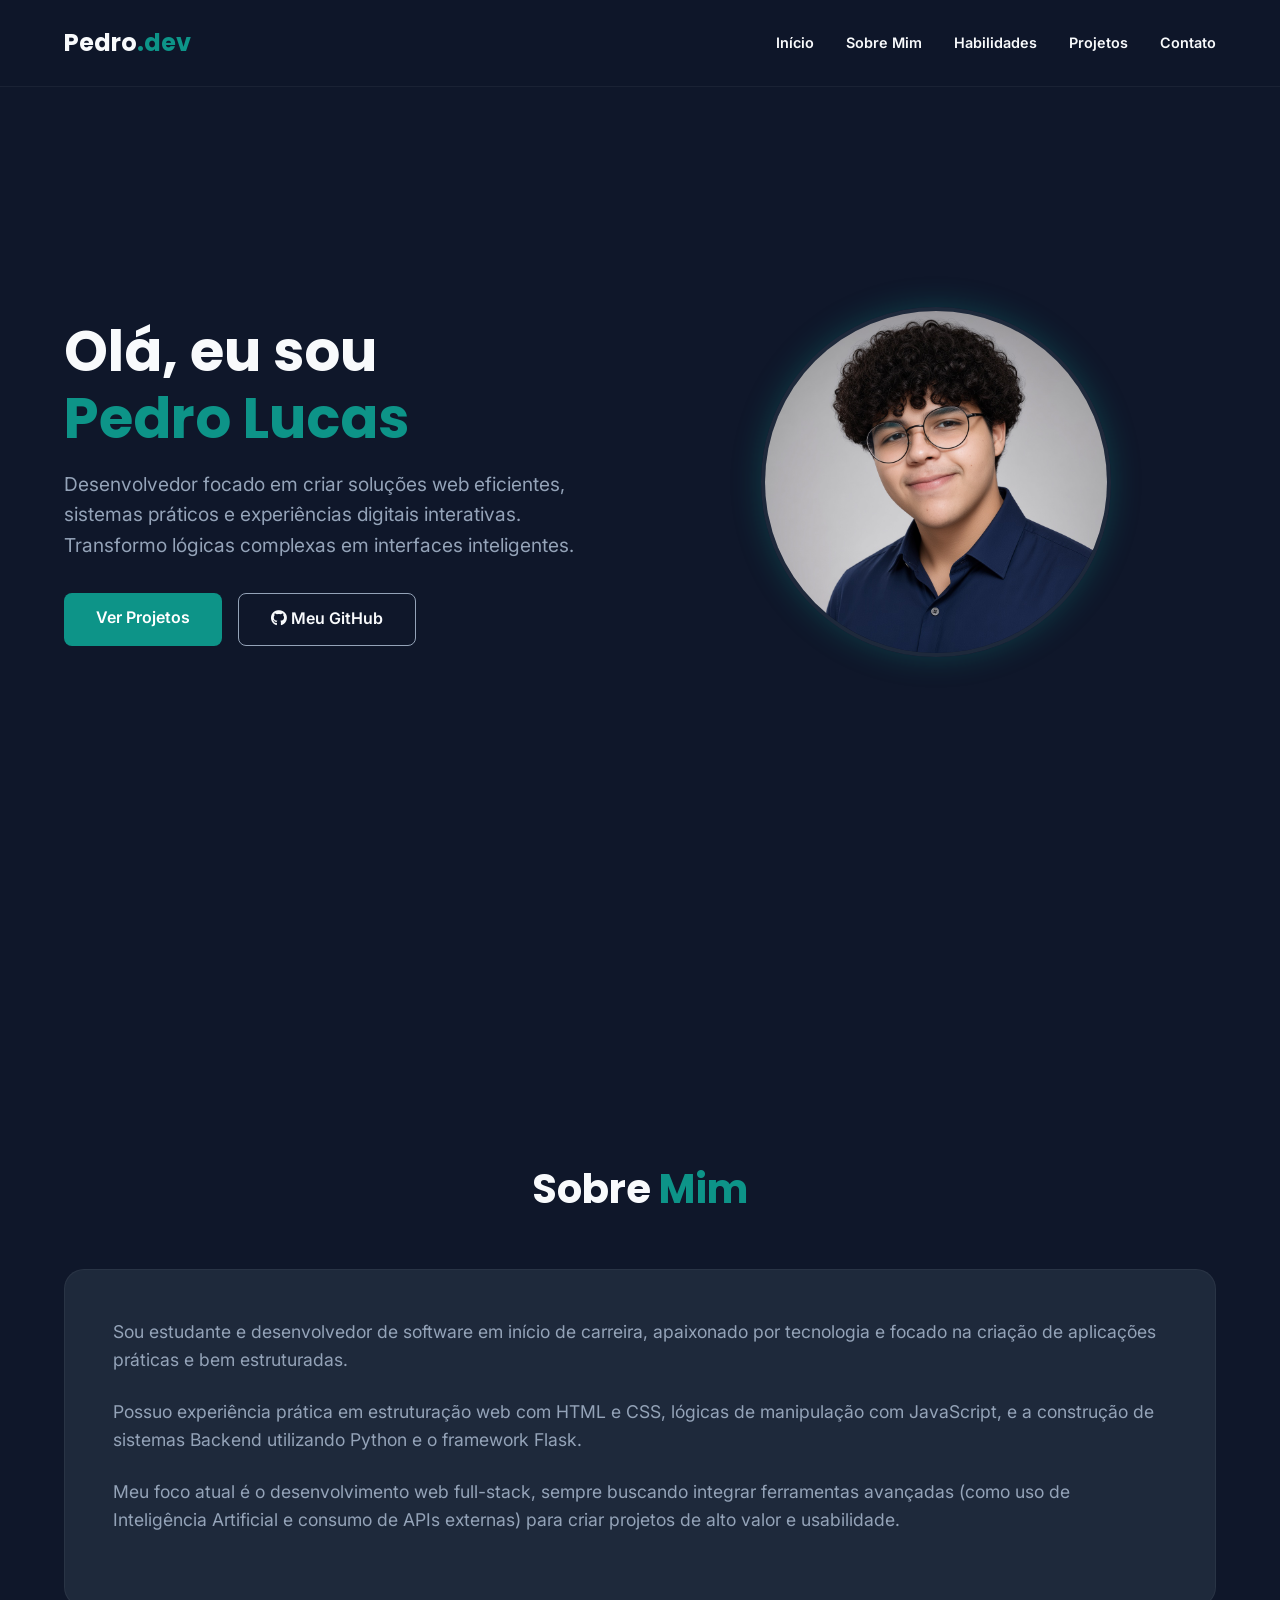
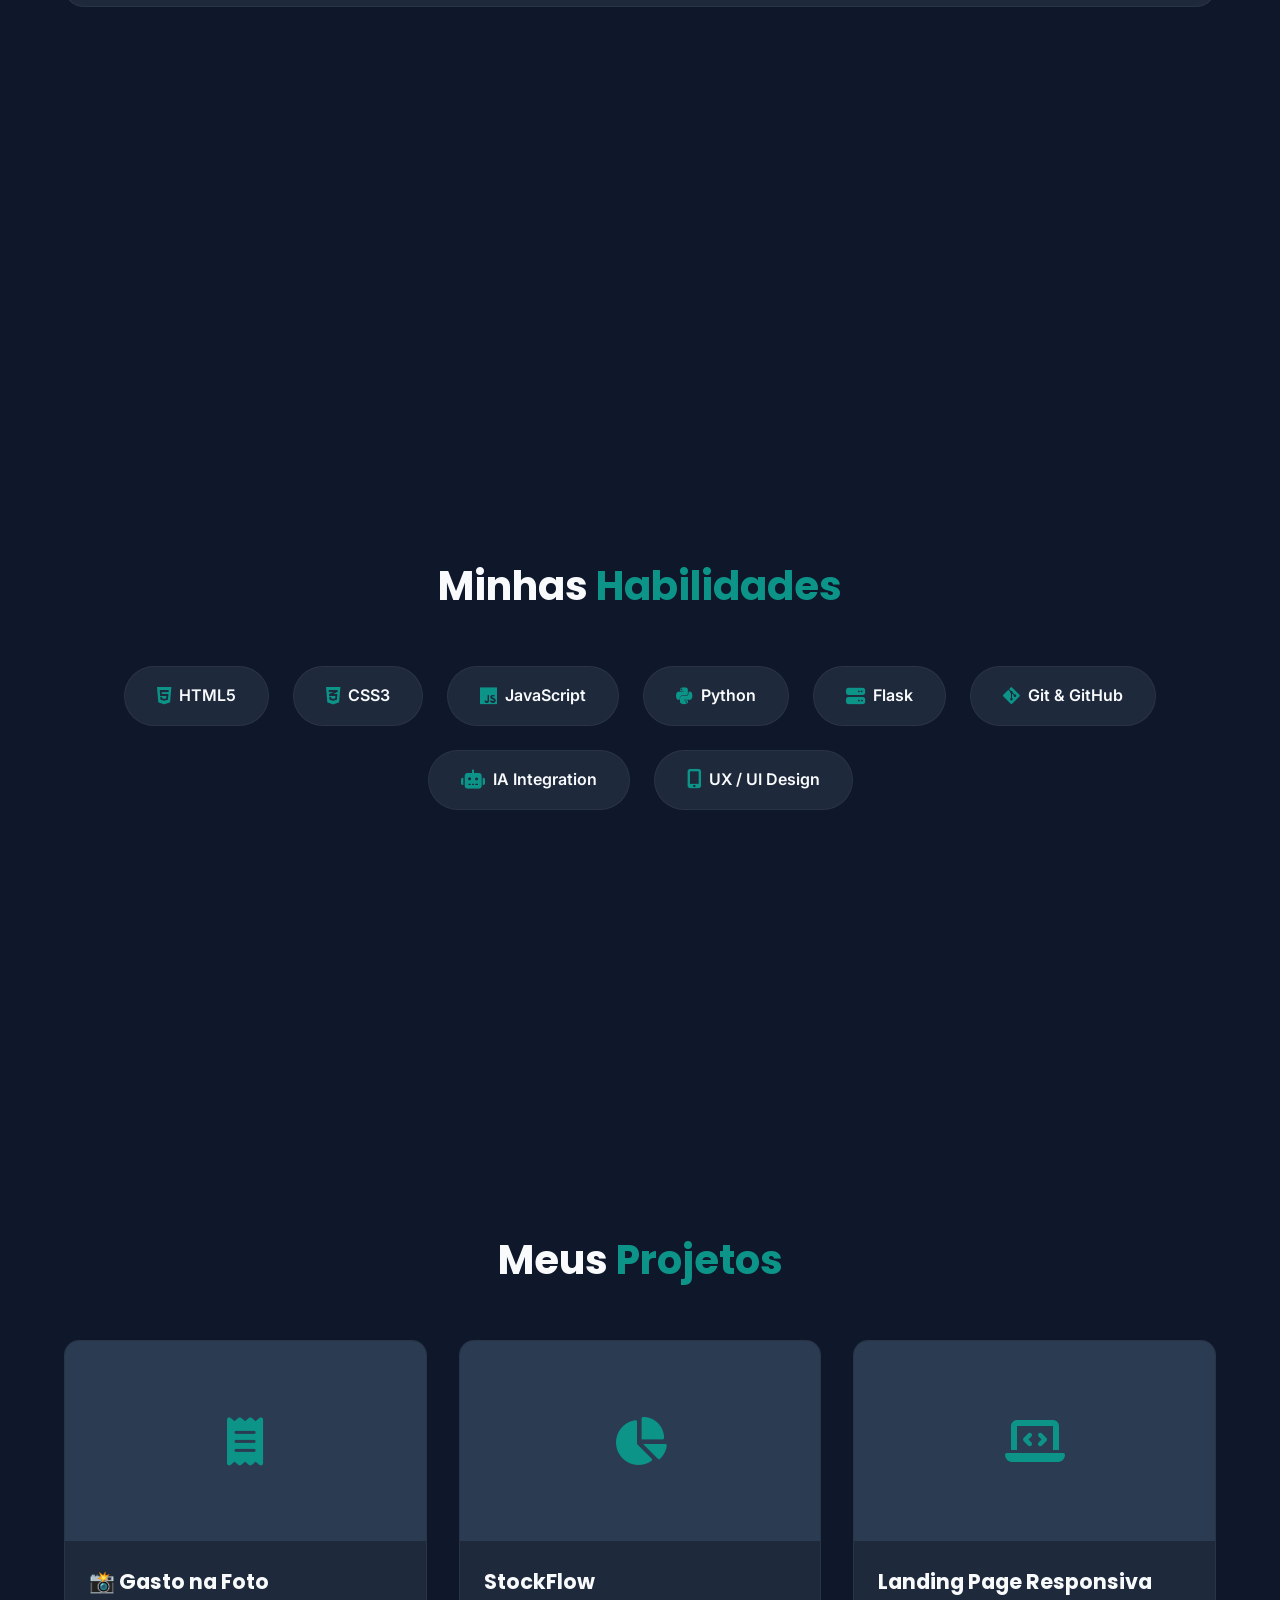
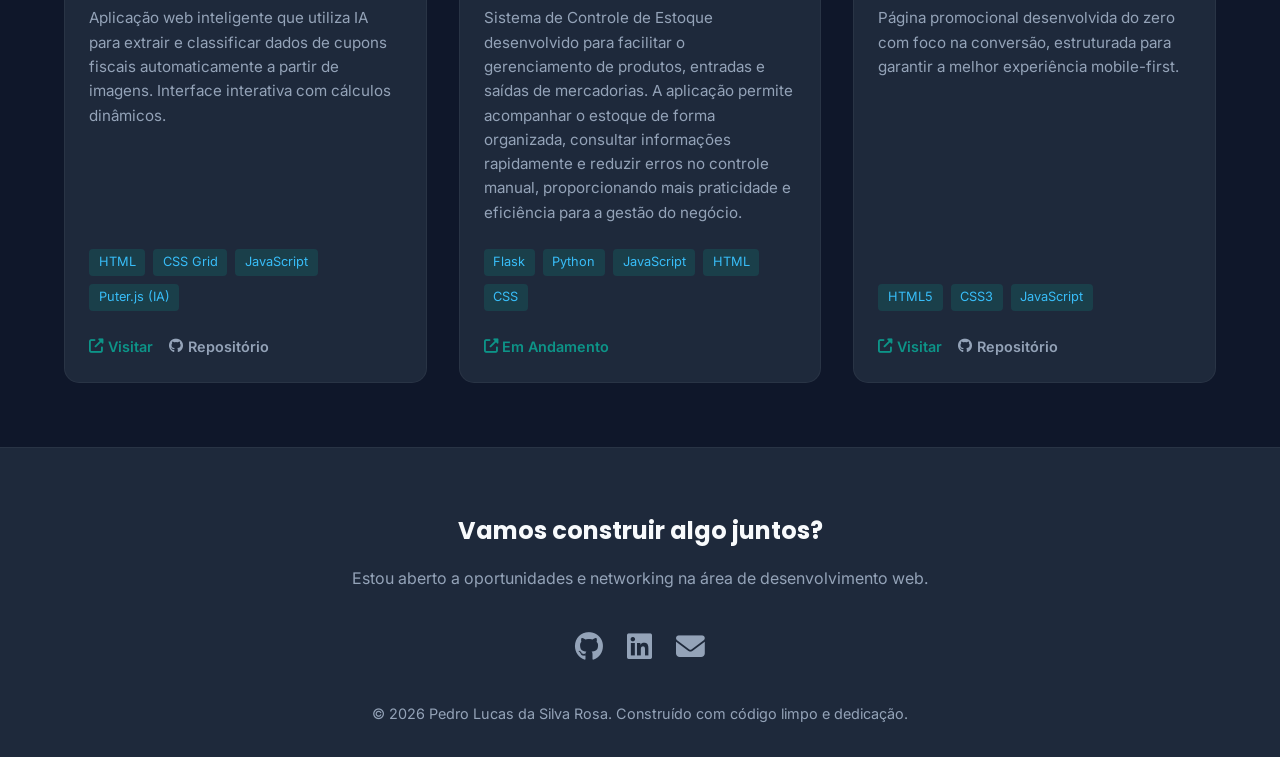
==== index.html @ 6006c216 "Fix HTML structure and formatting issues" ====
<!DOCTYPE html>
<html lang="pt-BR">

<head>
    <meta charset="UTF-8">
    <meta name="viewport" content="width=device-width, initial-scale=1.0">
    <title>Pedro Lucas | Desenvolvedor de Software</title>

    <!-- Fontes do Google -->
    <link
        href="https://fonts.googleapis.com/css2?family=Inter:wght@300;400;600;800&family=Poppins:wght@500;700&display=swap"
        rel="stylesheet">
    <!-- Ícones -->
    <link rel="stylesheet" href="https://cdnjs.cloudflare.com/ajax/libs/font-awesome/6.4.0/css/all.min.css">

    <style>
        :root {
            --bg-color: #0f172a;
            --surface-color: #1e293b;
            --primary-color: #0d9488;
            --primary-hover: #0f766e;
            --text-main: #f8fafc;
            --text-muted: #94a3b8;
            --accent: #38bdf8;
        }

        * {
            margin: 0;
            padding: 0;
            box-sizing: border-box;
            scroll-behavior: smooth;
        }

        body {
            font-family: 'Inter', sans-serif;
            background-color: var(--bg-color);
            color: var(--text-main);
            line-height: 1.6;
        }

        /* Header & Nav */
        header {
            position: fixed;
            top: 0;
            width: 100%;
            padding: 1.5rem 5%;
            display: flex;
            justify-content: space-between;
            align-items: center;
            background: rgba(15, 23, 42, 0.9);
            backdrop-filter: blur(10px);
            z-index: 1000;
            border-bottom: 1px solid rgba(255, 255, 255, 0.05);
        }

        .logo {
            font-family: 'Poppins', sans-serif;
            font-size: 1.5rem;
            font-weight: 700;
            color: var(--text-main);
            text-decoration: none;
        }

        .logo span {
            color: var(--primary-color);
        }

        nav ul {
            display: flex;
            list-style: none;
            gap: 2rem;
        }

        nav a {
            color: var(--text-main);
            text-decoration: none;
            font-weight: 600;
            font-size: 0.9rem;
            transition: color 0.3s;
        }

        nav a:hover {
            color: var(--primary-color);
        }

        /* Sections Global */
        section {
            padding: 8rem 5% 4rem;
            min-height: 100vh;
            display: flex;
            flex-direction: column;
            justify-content: center;
        }

        h2.section-title {
            font-family: 'Poppins', sans-serif;
            font-size: 2.5rem;
            margin-bottom: 3rem;
            text-align: center;
        }

        h2.section-title span {
            color: var(--primary-color);
        }

        /* Hero Section */
        #hero {
            flex-direction: row;
            align-items: center;
            justify-content: space-between;
            gap: 2rem;
        }

        .hero-content {
            flex: 1;
        }

        .hero-content h1 {
            font-family: 'Poppins', sans-serif;
            font-size: 3.5rem;
            line-height: 1.2;
            margin-bottom: 1rem;
        }

        .hero-content h1 span {
            color: var(--primary-color);
        }

        .hero-content p {
            font-size: 1.2rem;
            color: var(--text-muted);
            margin-bottom: 2rem;
            max-width: 600px;
        }

        .hero-buttons {
            display: flex;
            gap: 1rem;
        }

        .btn {
            padding: 0.8rem 2rem;
            border-radius: 8px;
            text-decoration: none;
            font-weight: 600;
            transition: all 0.3s;
            cursor: pointer;
            border: none;
        }

        .btn-primary {
            background-color: var(--primary-color);
            color: #fff;
        }

        .btn-primary:hover {
            background-color: var(--primary-hover);
            transform: translateY(-2px);
        }

        .btn-outline {
            background-color: transparent;
            color: var(--text-main);
            border: 1px solid var(--text-muted);
        }

        .btn-outline:hover {
            border-color: var(--primary-color);
            color: var(--primary-color);
            transform: translateY(-2px);
        }

        .hero-image {
            flex: 1;
            display: flex;
            justify-content: center;
        }

        .hero-image img {
            width: 350px;
            height: 350px;
            border-radius: 50%;
            object-fit: cover;
            border: 4px solid var(--surface-color);
            box-shadow: 0 0 30px rgba(13, 148, 136, 0.3);
        }

        /* About Section */
        #sobre .about-content {
            background: var(--surface-color);
            padding: 3rem;
            border-radius: 20px;
            border: 1px solid rgba(255, 255, 255, 0.05);
        }

        .about-content p {
            font-size: 1.1rem;
            color: var(--text-muted);
            margin-bottom: 1.5rem;
        }

        /* Skills Section */
        .skills-grid {
            display: flex;
            flex-wrap: wrap;
            gap: 1.5rem;
            justify-content: center;
        }

        .skill-tag {
            background: var(--surface-color);
            padding: 1rem 2rem;
            border-radius: 50px;
            font-weight: 600;
            display: flex;
            align-items: center;
            gap: 0.5rem;
            border: 1px solid rgba(255, 255, 255, 0.05);
            transition: all 0.3s ease;
        }

        .skill-tag i {
            color: var(--primary-color);
            font-size: 1.2rem;
        }

        .skill-tag:hover {
            border-color: var(--primary-color);
            transform: translateY(-3px);
            box-shadow: 0 5px 15px rgba(13, 148, 136, 0.2);
        }

        /* Projects Section */
        .projects-grid {
            display: grid;
            grid-template-columns: repeat(auto-fit, minmax(300px, 1fr));
            gap: 2rem;
        }

        .project-card {
            background: var(--surface-color);
            border-radius: 15px;
            overflow: hidden;
            border: 1px solid rgba(255, 255, 255, 0.05);
            transition: transform 0.3s ease, box-shadow 0.3s ease;
            display: flex;
            flex-direction: column;
        }

        .project-card:hover {
            transform: translateY(-10px);
            box-shadow: 0 10px 30px rgba(0, 0, 0, 0.5);
            border-color: rgba(13, 148, 136, 0.5);
        }

        .project-img {
            width: 100%;
            height: 200px;
            background-color: #2a3b52;
            display: flex;
            justify-content: center;
            align-items: center;
            font-size: 3rem;
            color: var(--primary-color);
        }

        .project-info {
            padding: 1.5rem;
            flex-grow: 1;
            display: flex;
            flex-direction: column;
        }

        .project-info h3 {
            font-size: 1.3rem;
            margin-bottom: 0.5rem;
            font-family: 'Poppins', sans-serif;
        }

        .project-info p {
            color: var(--text-muted);
            font-size: 0.95rem;
            margin-bottom: 1.5rem;
            flex-grow: 1;
        }

        .tech-stack {
            display: flex;
            gap: 0.5rem;
            flex-wrap: wrap;
            margin-bottom: 1.5rem;
        }

        .tech-stack span {
            font-size: 0.8rem;
            background: rgba(13, 148, 136, 0.2);
            color: var(--accent);
            padding: 0.2rem 0.6rem;
            border-radius: 4px;
        }

        .project-links {
            display: flex;
            gap: 1rem;
        }

        .project-links a {
            text-decoration: none;
            font-size: 0.9rem;
            font-weight: 600;
            display: flex;
            align-items: center;
            gap: 0.3rem;
        }

        .link-live {
            color: var(--primary-color);
        }

        .link-live:hover {
            color: var(--text-main);
        }

        .link-github {
            color: var(--text-muted);
        }

        .link-github:hover {
            color: var(--text-main);
        }

        /* Footer */
        footer {
            background: var(--surface-color);
            padding: 4rem 5% 2rem;
            text-align: center;
            border-top: 1px solid rgba(255, 255, 255, 0.05);
        }

        .social-links {
            display: flex;
            justify-content: center;
            gap: 1.5rem;
            margin-bottom: 2rem;
        }

        .social-links a {
            color: var(--text-muted);
            font-size: 1.8rem;
            transition: color 0.3s, transform 0.3s;
        }

        .social-links a:hover {
            color: var(--primary-color);
            transform: translateY(-3px);
        }

        /* Responsive */
        @media (max-width: 768px) {
            #hero {
                flex-direction: column-reverse;
                text-align: center;
            }

            .hero-buttons {
                justify-content: center;
            }

            nav ul {
                display: none;
            }
        }
    </style>
</head>

<body>

    <header>
        <a href="#" class="logo">Pedro<span>.dev</span></a>
        <nav>
            <ul>
                <li><a href="#hero">Início</a></li>
                <li><a href="#sobre">Sobre Mim</a></li>
                <li><a href="#habilidades">Habilidades</a></li>
                <li><a href="#projetos">Projetos</a></li>
                <li><a href="#contato">Contato</a></li>
            </ul>
        </nav>
    </header>

    <section id="hero">
        <div class="hero-content">
            <h1>Olá, eu sou<br><span>Pedro Lucas</span></h1>
            <p>Desenvolvedor focado em criar soluções web eficientes, sistemas práticos e experiências digitais
                interativas. Transformo lógicas complexas em interfaces inteligentes.</p>
            <div class="hero-buttons">
                <a href="#projetos" class="btn btn-primary">Ver Projetos</a>
                <a href="https://github.com/Pedrionsx" target="_blank" class="btn btn-outline"><i
                        class="fab fa-github"></i> Meu GitHub</a>
            </div>
        </div>
        <div class="hero-image">
            <!-- DICA: Usei uma imagem provisória baseada nas iniciais. Depois, coloque a URL da foto oficial aqui -->
            <img src="foto_main.jpeg" alt="Pedro Lucas">
        </div>
    </section>

    <section id="sobre">
        <h2 class="section-title">Sobre <span>Mim</span></h2>
        <div class="about-content">
            <p>Sou estudante e desenvolvedor de software em início de carreira, apaixonado por tecnologia e
                focado na criação de aplicações práticas e bem estruturadas.</p>
            <p>Possuo experiência prática em estruturação web com HTML e CSS, lógicas de manipulação com JavaScript, e a
                construção de sistemas Backend utilizando Python e o framework Flask.</p>
            <p>Meu foco atual é o desenvolvimento web full-stack, sempre buscando integrar ferramentas avançadas (como
                uso de Inteligência Artificial e consumo de APIs externas) para criar projetos de alto valor e
                usabilidade.</p>
        </div>
    </section>

    <section id="habilidades">
        <h2 class="section-title">Minhas <span>Habilidades</span></h2>
        <div class="skills-grid">
            <div class="skill-tag"><i class="fab fa-html5"></i> HTML5</div>
            <div class="skill-tag"><i class="fab fa-css3-alt"></i> CSS3</div>
            <div class="skill-tag"><i class="fab fa-js"></i> JavaScript</div>
            <div class="skill-tag"><i class="fab fa-python"></i> Python</div>
            <div class="skill-tag"><i class="fas fa-server"></i> Flask</div>
            <div class="skill-tag"><i class="fab fa-git-alt"></i> Git & GitHub</div>
            <div class="skill-tag"><i class="fas fa-robot"></i> IA Integration</div>
            <div class="skill-tag"><i class="fas fa-mobile-alt"></i> UX / UI Design</div>
        </div>
    </section>

    <section id="projetos">
        <h2 class="section-title">Meus <span>Projetos</span></h2>
        <div class="projects-grid">

            <!-- O seu novo grande projeto -->
            <div class="project-card">
                <div class="project-img">
                    <i class="fas fa-receipt"></i>
                </div>
                <div class="project-info">
                    <h3>📸 Gasto na Foto</h3>
                    <p>Aplicação web inteligente que utiliza IA para extrair e classificar dados de cupons fiscais
                        automaticamente a partir de imagens. Interface interativa com cálculos dinâmicos.</p>
                    <div class="tech-stack">
                        <span>HTML</span>
                        <span>CSS Grid</span>
                        <span>JavaScript</span>
                        <span>Puter.js (IA)</span>
                    </div>
                    <div class="project-links">
                        <!-- Adicione os links reais aqui depois -->
                        <a href="https://pedrionsx.github.io/AssistenteFinanceiroDeNotas/" class="link-live"><i
                                class="fas fa-external-link-alt"></i> Visitar</a>
                        <a href="https://github.com/Pedrionsx/AssistenteFinanceiroDeNotas" class="link-github"><i
                                class="fab fa-github"></i> Repositório</a>
                    </div>
                </div>
            </div>

            <!-- Projeto Backend que estava no PDF -->
            <div class="project-card">
                <div class="project-img">
                    <i class="fas fa-chart-pie"></i>
                </div>
                <div class="project-info">
                    <h3>StockFlow</h3>
                    <p>Sistema de Controle de Estoque desenvolvido para facilitar o gerenciamento de produtos, entradas e saídas de mercadorias. A aplicação permite acompanhar o estoque de forma organizada, consultar informações rapidamente e reduzir erros no controle manual, proporcionando mais praticidade e eficiência para a gestão do negócio.</p>
                    <div class="tech-stack">
                        <span>Flask</span>
                        <span>Python</span>
                        <span>JavaScript</span>
                        <span>HTML</span>
                        <span>CSS</span>
                    </div>
                    <div class="project-links">
                        <a href="#projetos" class="link-live"><i class="fas fa-external-link-alt"></i> Em Andamento</a>
                    </div>
                </div>
            </div>

            <!-- Landing Page -->
            <div class="project-card">
                <div class="project-img">
                    <i class="fas fa-laptop-code"></i>
                </div>
                <div class="project-info">
                    <h3>Landing Page Responsiva</h3>
                    <p>Página promocional desenvolvida do zero com foco na conversão, estruturada para garantir a melhor
                        experiência mobile-first.</p>
                    <div class="tech-stack">
                        <span>HTML5</span>
                        <span>CSS3</span>
                        <span>JavaScript</span>
                    </div>
                    <div class="project-links">
                        <a href="https://pedrionsx.github.io/LandingPageGastoNaFoto/" class="link-live"><i
                                class="fas fa-external-link-alt"></i> Visitar</a>
                        <a href="https://github.com/Pedrionsx/LandingPageGastoNaFoto" class="link-github"><i class="fab fa-github"></i> Repositório</a>
                    </div>
                </div>
            </div>

        </div>
    </section>

    <footer id="contato">
        <h2 style="font-family: 'Poppins', sans-serif; margin-bottom: 1rem;">Vamos construir algo juntos?</h2>
        <p style="color: var(--text-muted); margin-bottom: 2rem;">Estou aberto a oportunidades e networking na área de
            desenvolvimento web.</p>
        <div class="social-links">
            <a href="https://github.com/Pedrionsx" target="_blank" title="GitHub"><i class="fab fa-github"></i></a>
            <a href="https://www.linkedin.com/in/pedro-lucas-da-silva-rosa-94211a334/?isSelfProfile=true"
                target="_blank" title="LinkedIn"><i class="fab fa-linkedin"></i></a>
            <a href="https://mailto:pedrolucass1106@gmail.com" title="Email"><i class="fas fa-envelope"></i></a>
        </div>
        <p style="color: var(--text-muted); font-size: 0.9rem;">&copy; 2026 Pedro Lucas da Silva Rosa. Construído com
            código limpo e dedicação.</p>
    </footer>

</body>

</html>
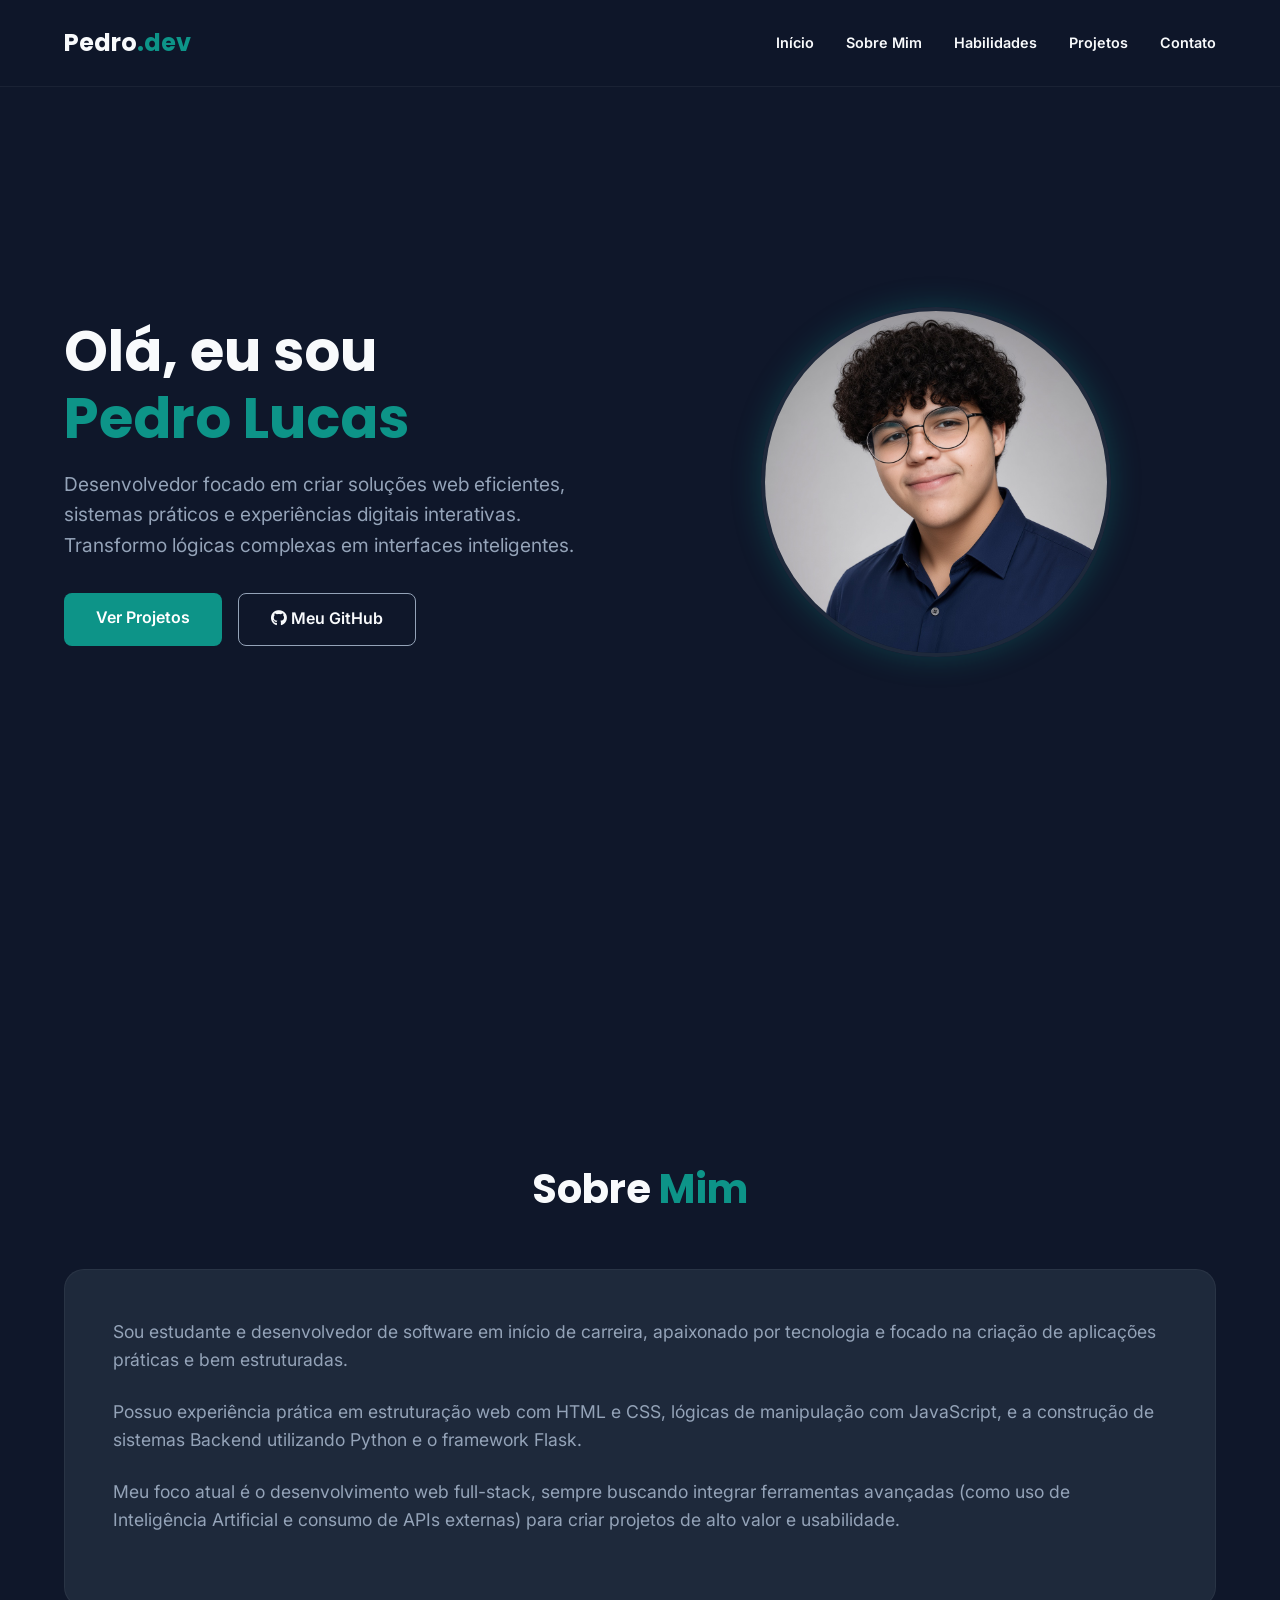
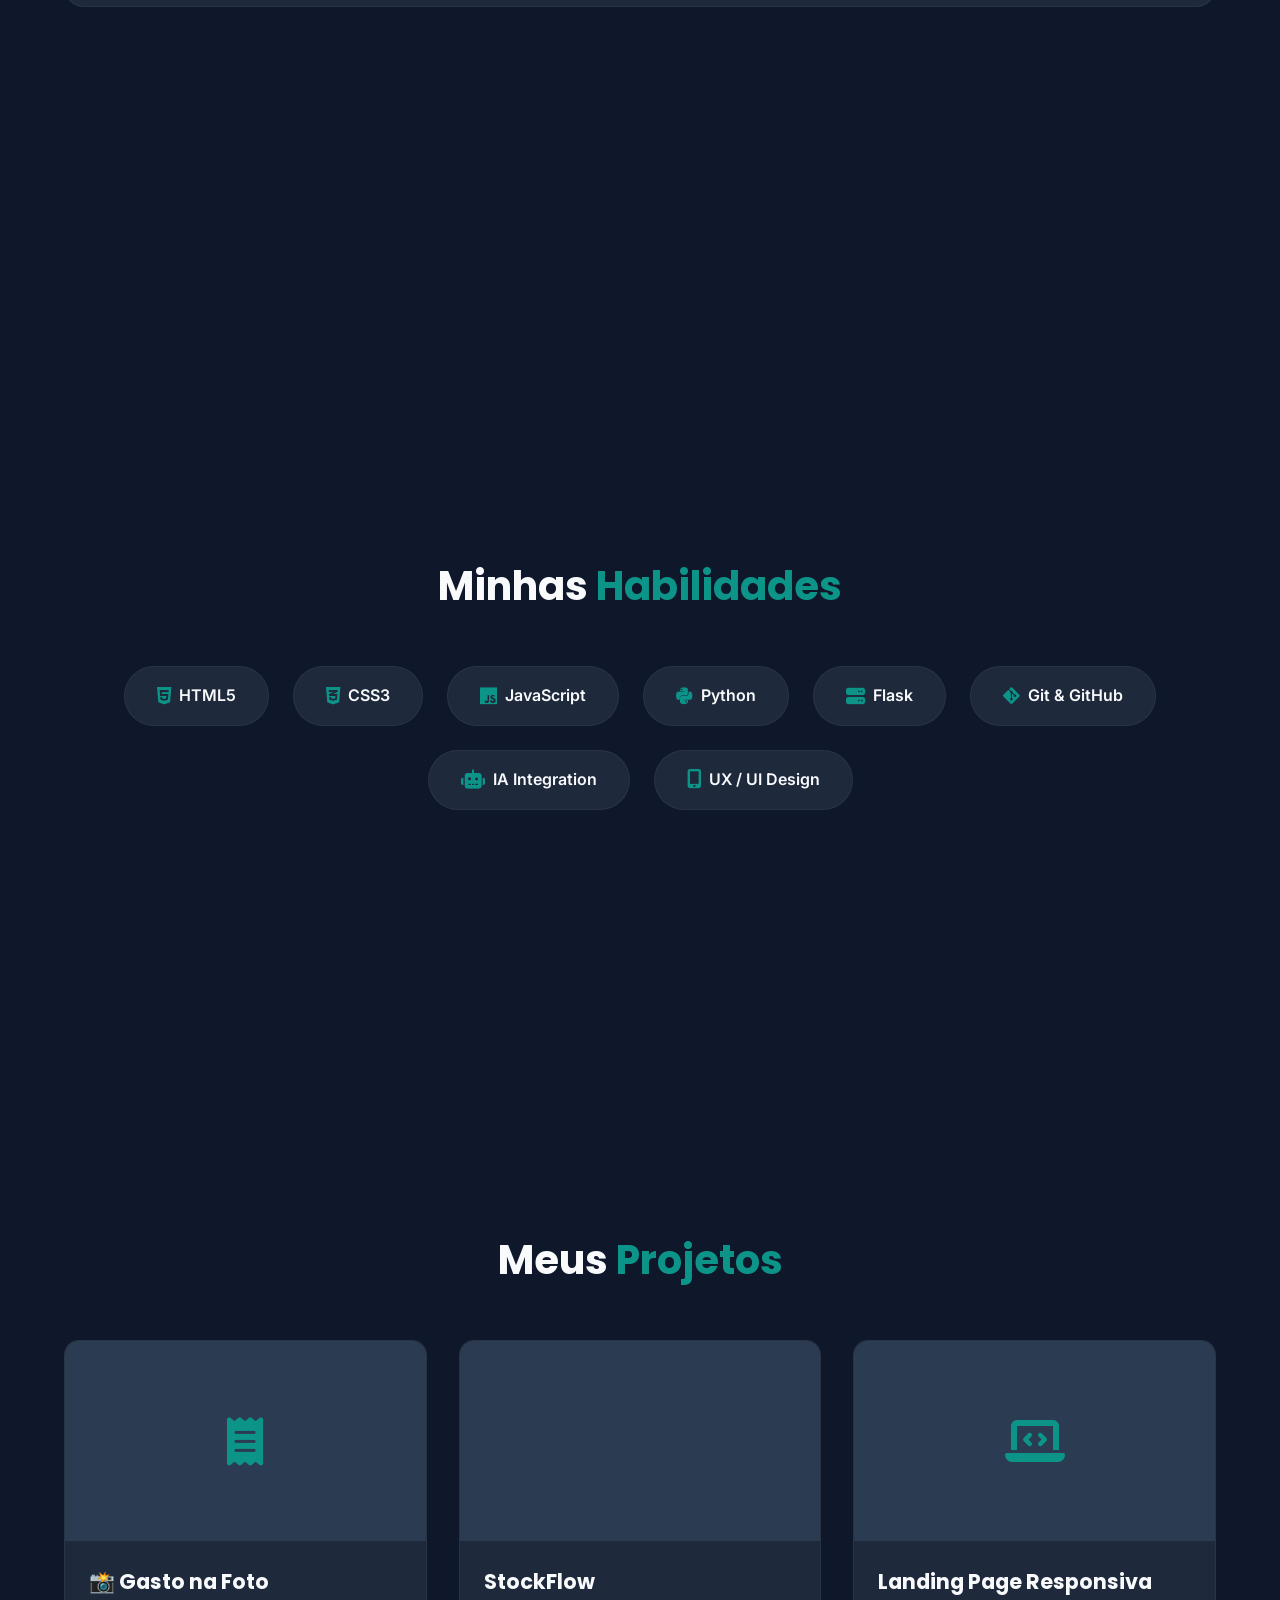
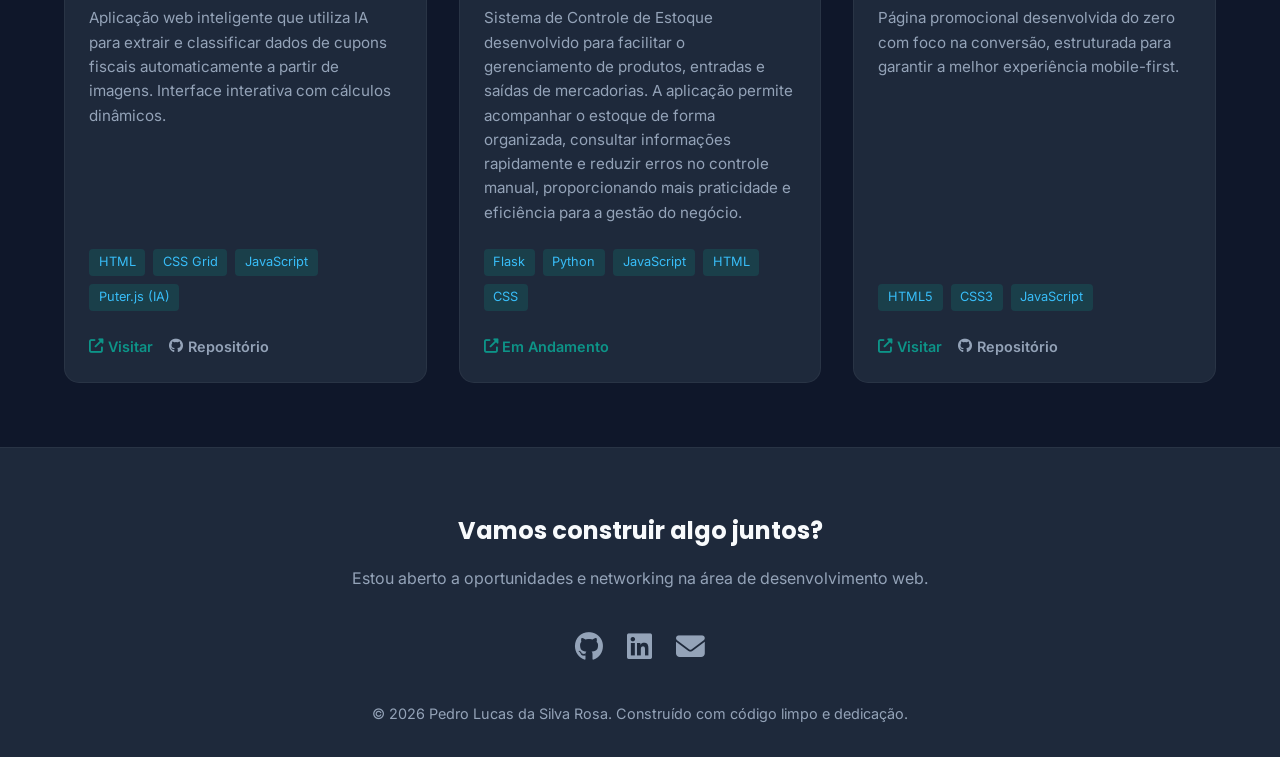
==== commit 52747cc8: "Fix HTML encoding issues in index.html" ====
--- a/index.html
+++ b/index.html
@@ -464,7 +464,7 @@
             <!-- Projeto Backend que estava no PDF -->
             <div class="project-card">
                 <div class="project-img">
-                    <i class="fas fa-chart-pie"></i>
+                    <i class="fa-duotone fa-solid fa-display-chart-up-circle-currency"></i>
                 </div>
                 <div class="project-info">
                     <h3>StockFlow</h3>
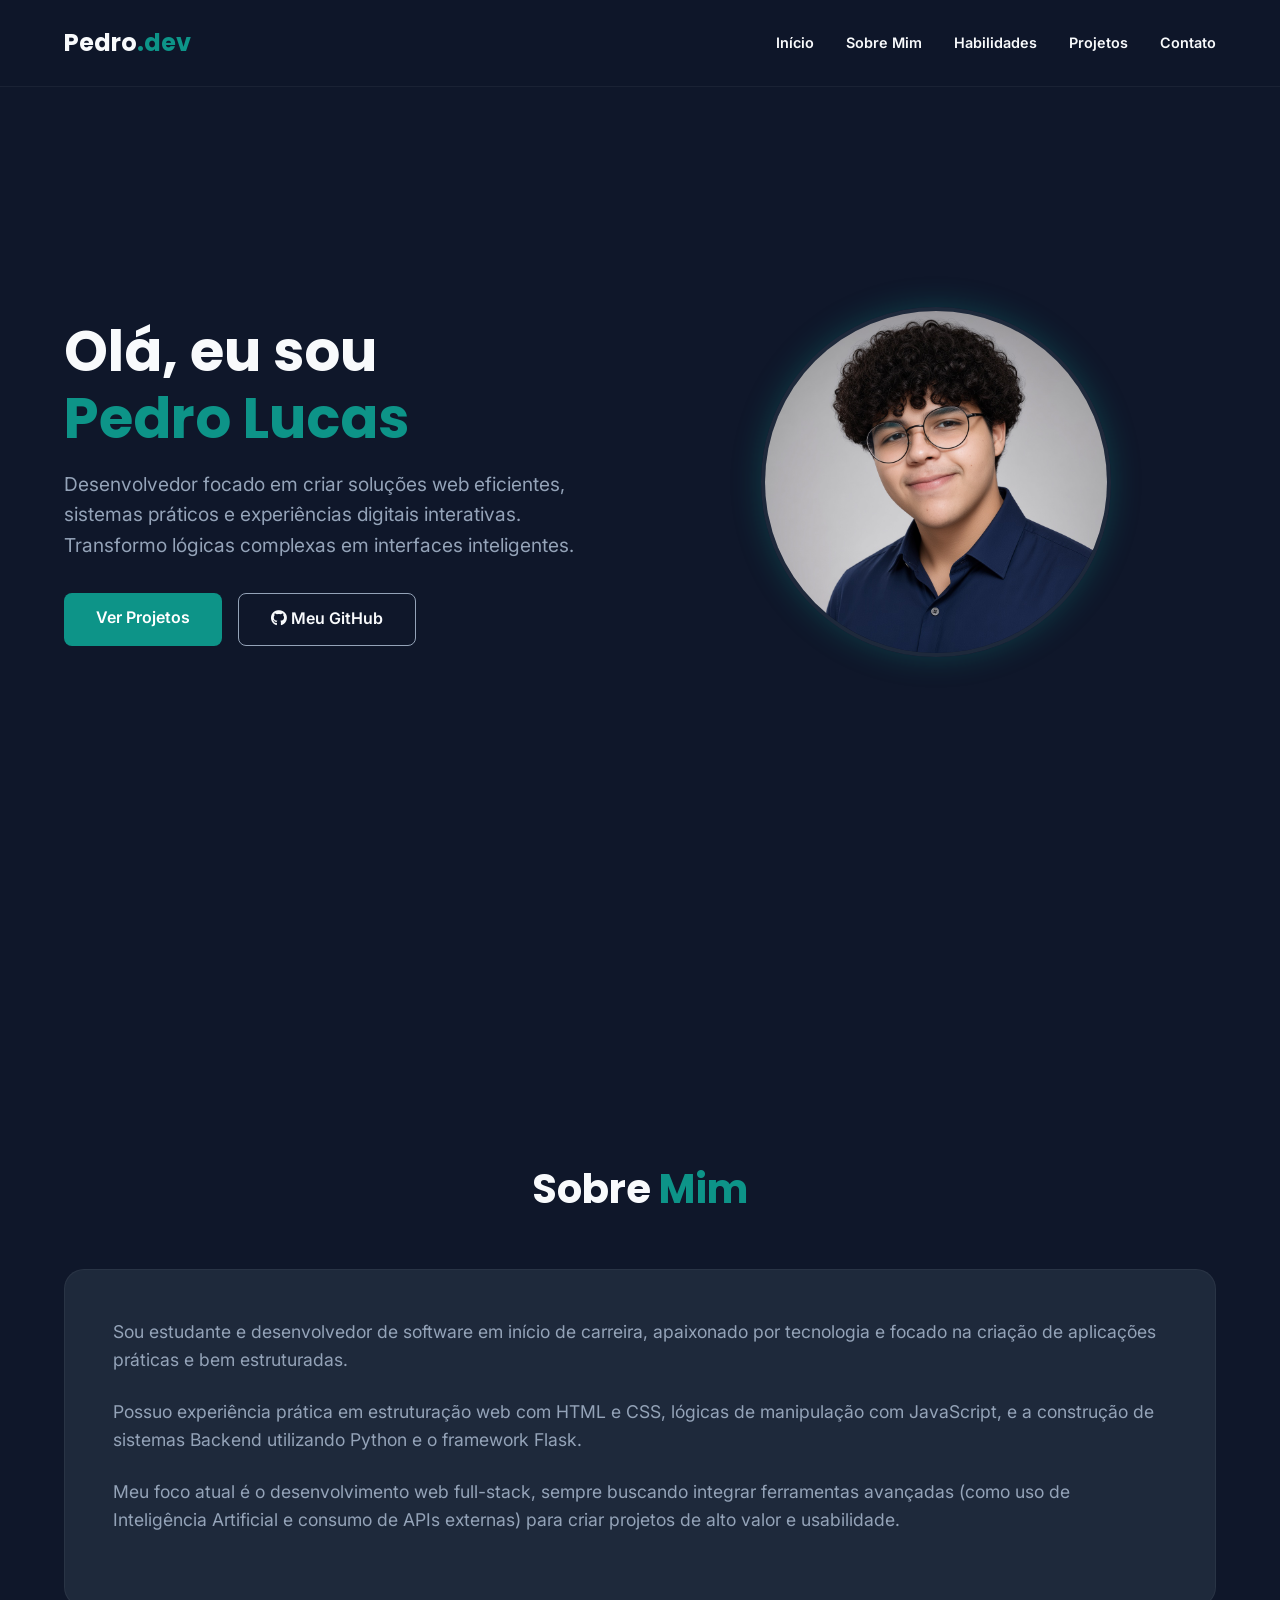
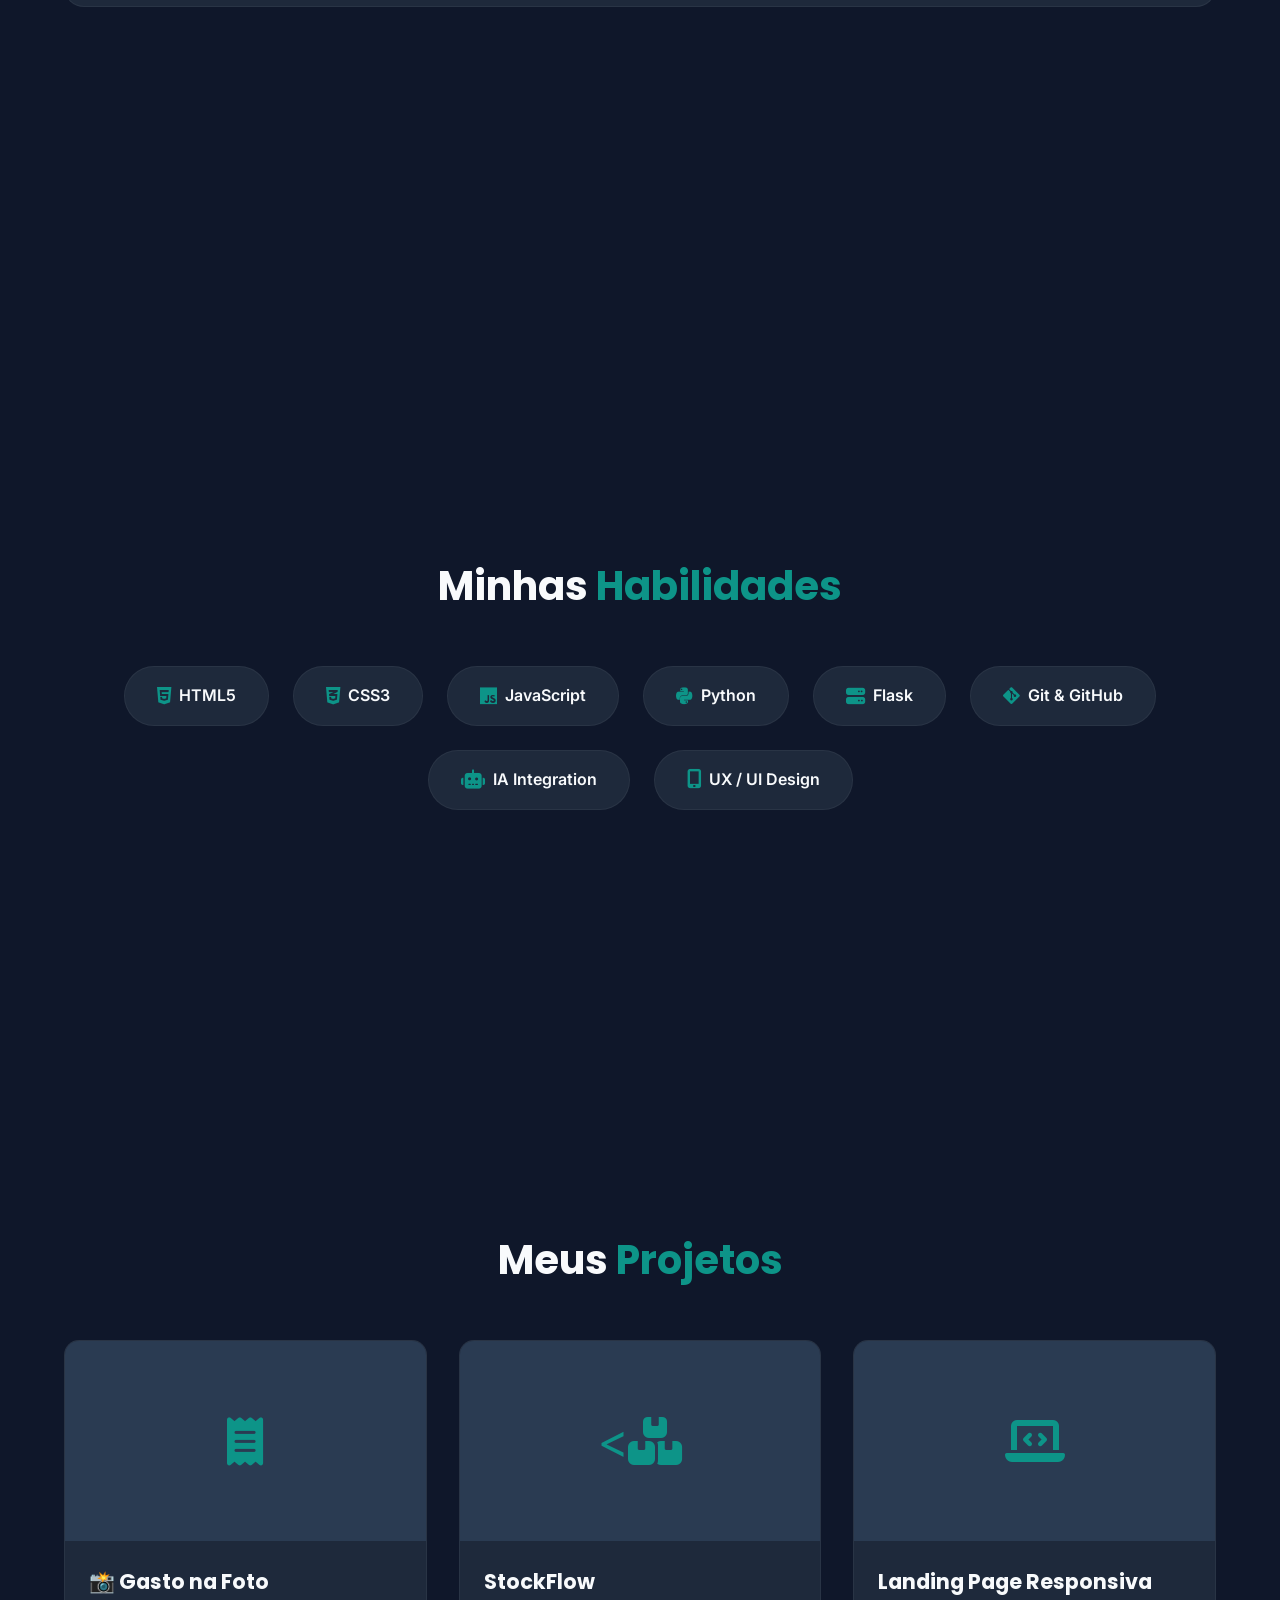
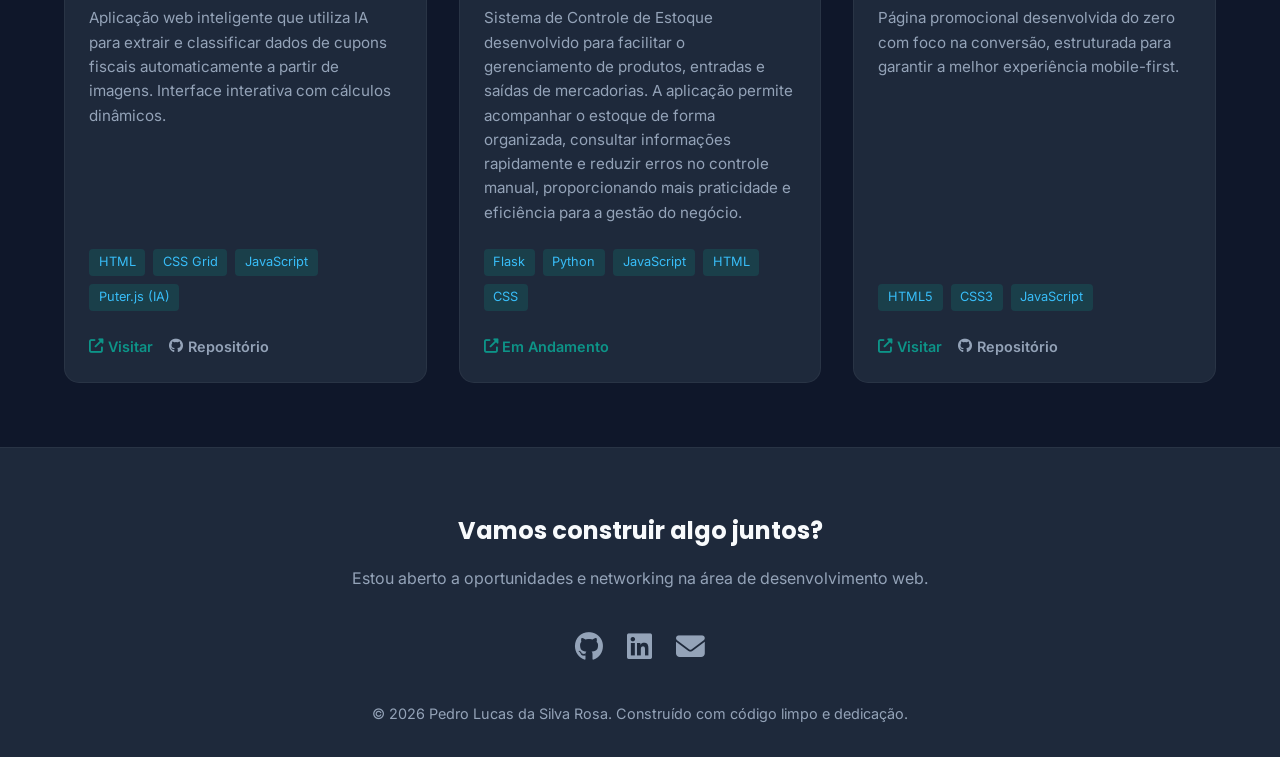
==== commit 4963b95a: "Fix HTML encoding issues in index.html" ====
--- a/index.html
+++ b/index.html
@@ -464,7 +464,7 @@
             <!-- Projeto Backend que estava no PDF -->
             <div class="project-card">
                 <div class="project-img">
-                    <i class="fa-duotone fa-solid fa-display-chart-up-circle-currency"></i>
+                    <<i class="fas fa-boxes-stacked"></i>
                 </div>
                 <div class="project-info">
                     <h3>StockFlow</h3>
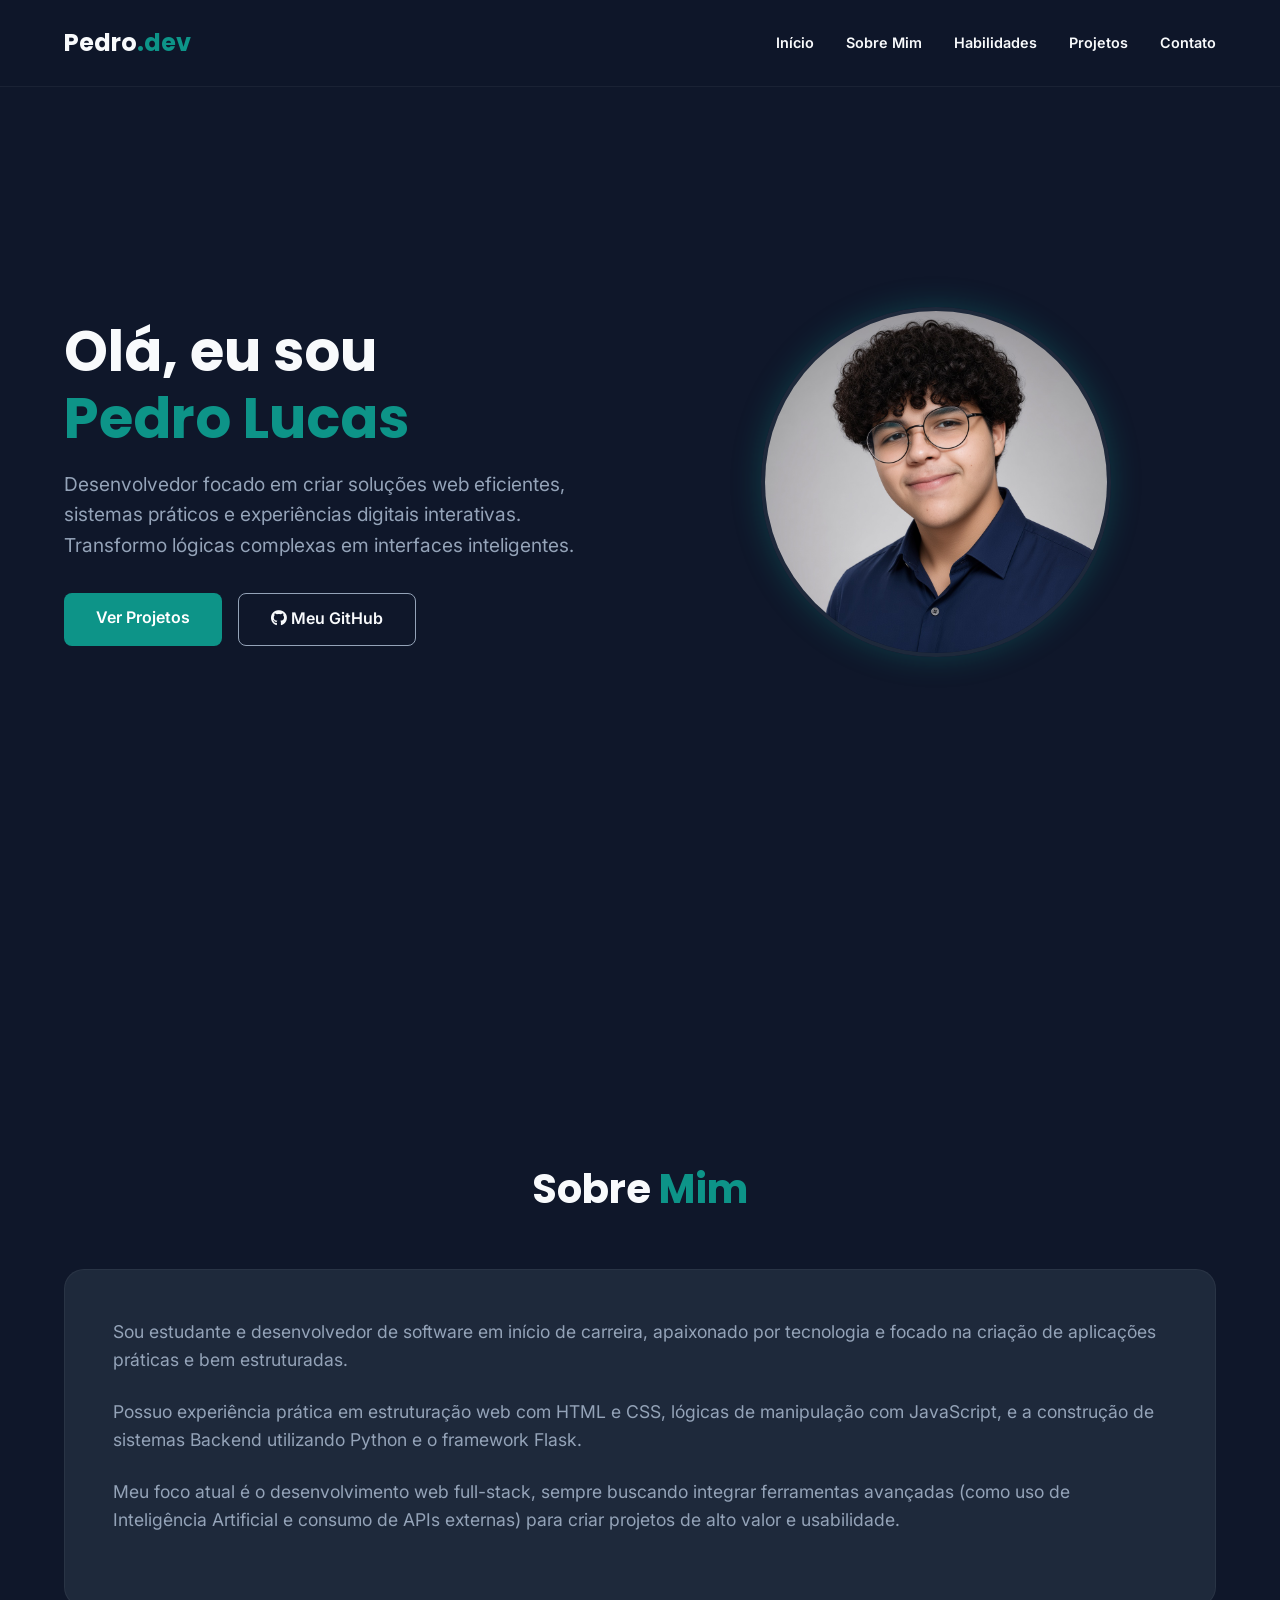
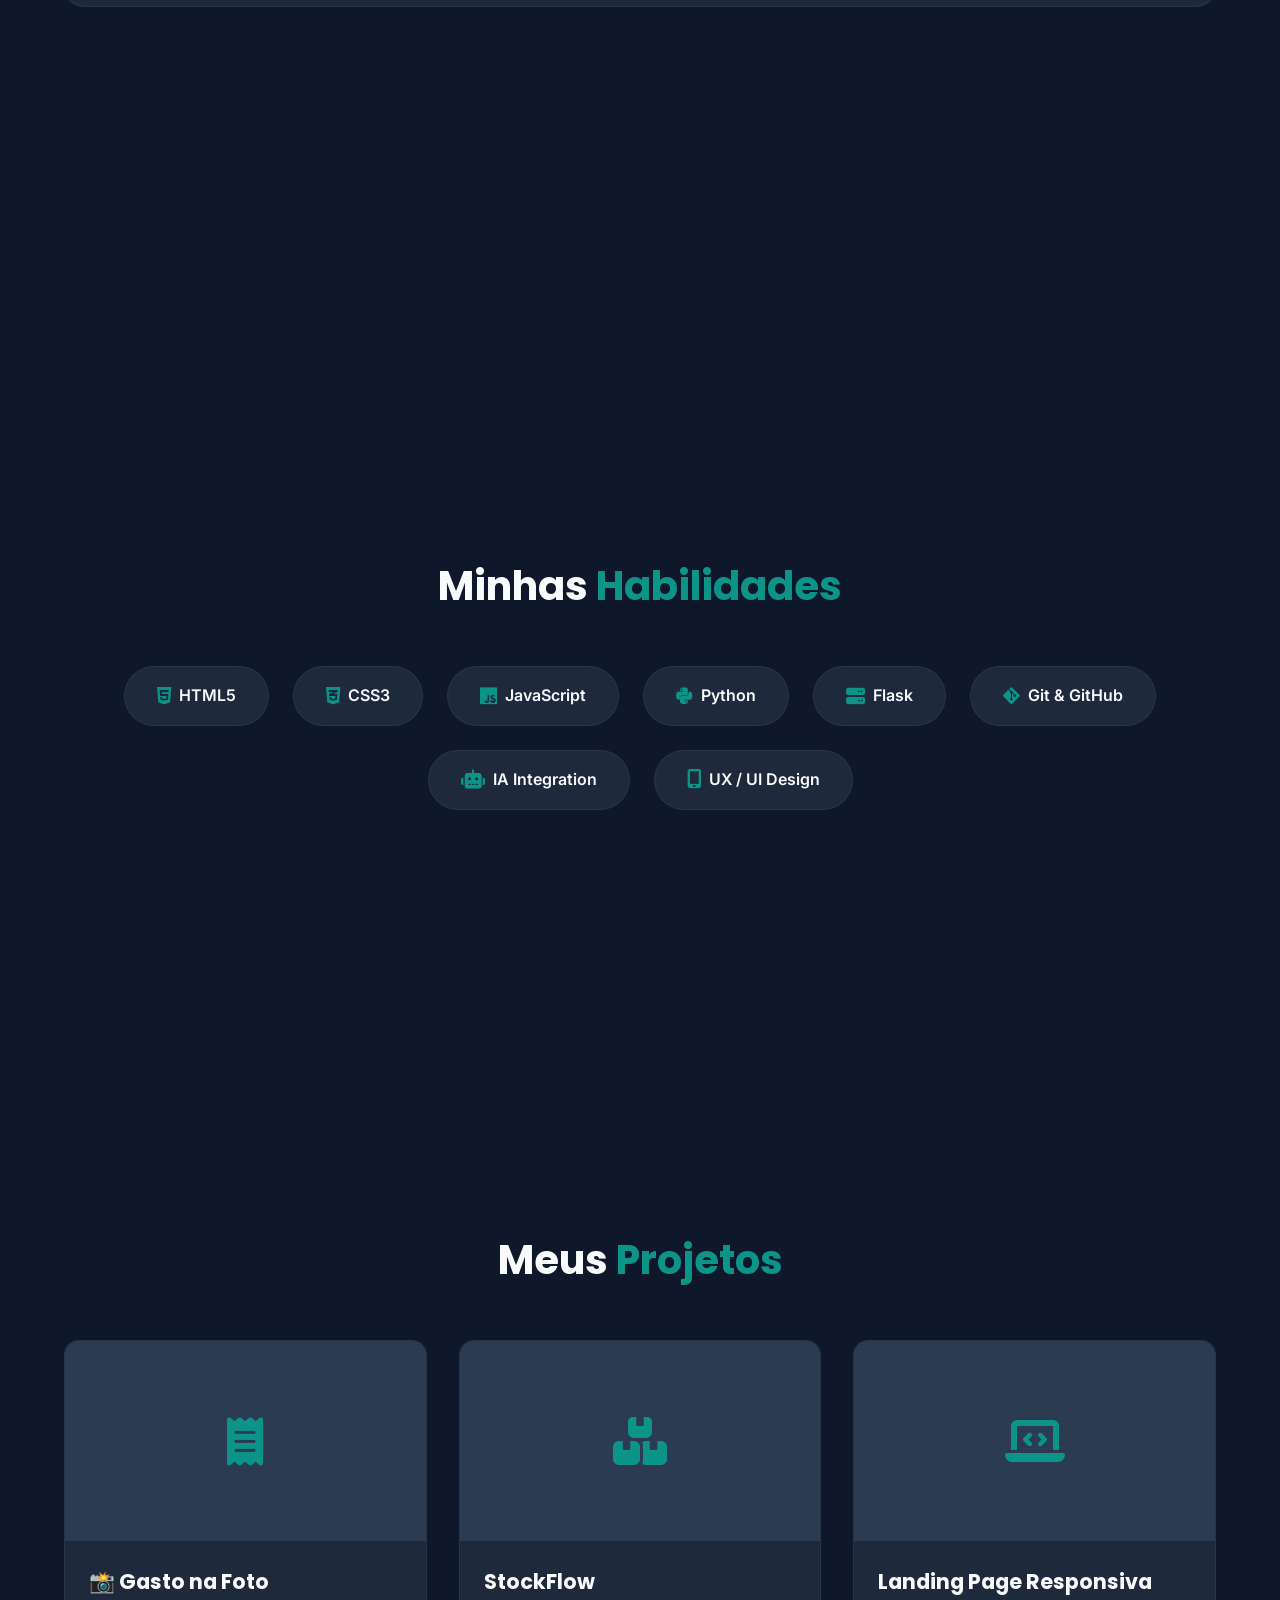
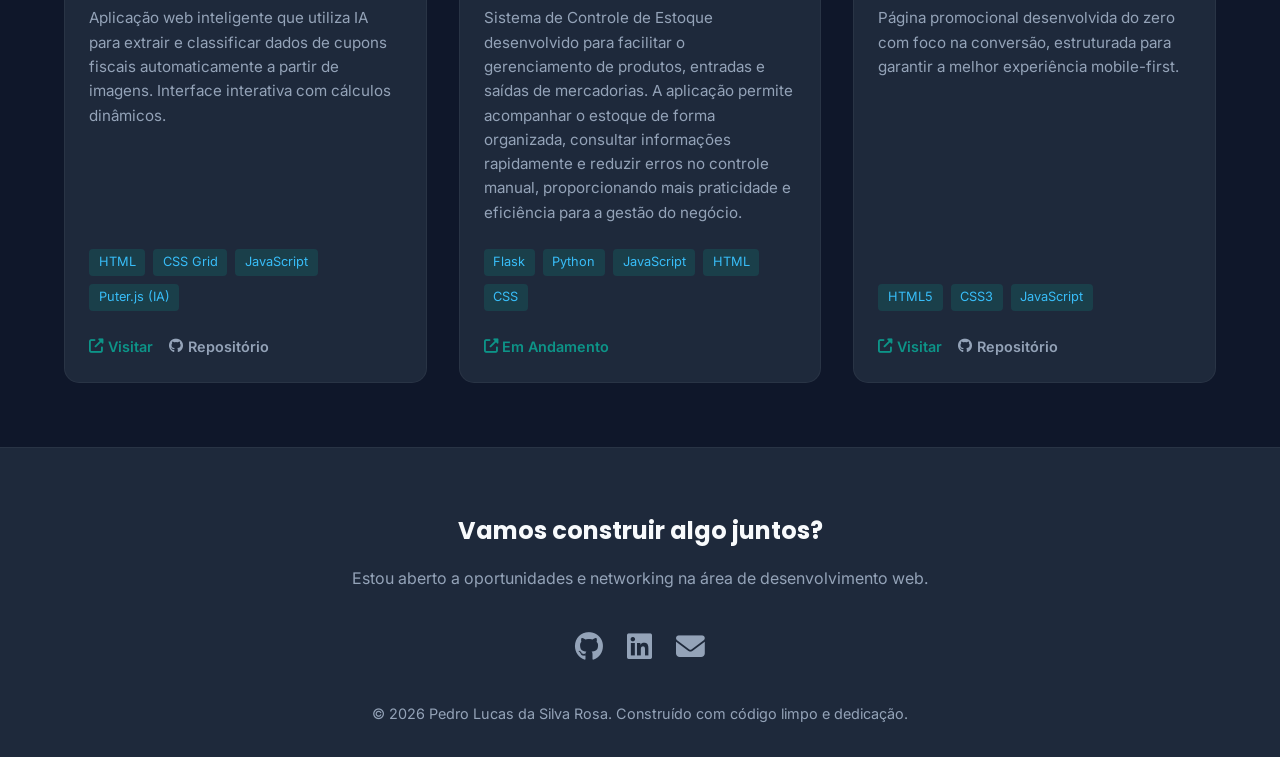
==== commit a7cbb3ce: "Fix HTML encoding issues in index.html" ====
--- a/index.html
+++ b/index.html
@@ -464,7 +464,7 @@
             <!-- Projeto Backend que estava no PDF -->
             <div class="project-card">
                 <div class="project-img">
-                    <<i class="fas fa-boxes-stacked"></i>
+                    <i class="fas fa-boxes-stacked"></i>
                 </div>
                 <div class="project-info">
                     <h3>StockFlow</h3>
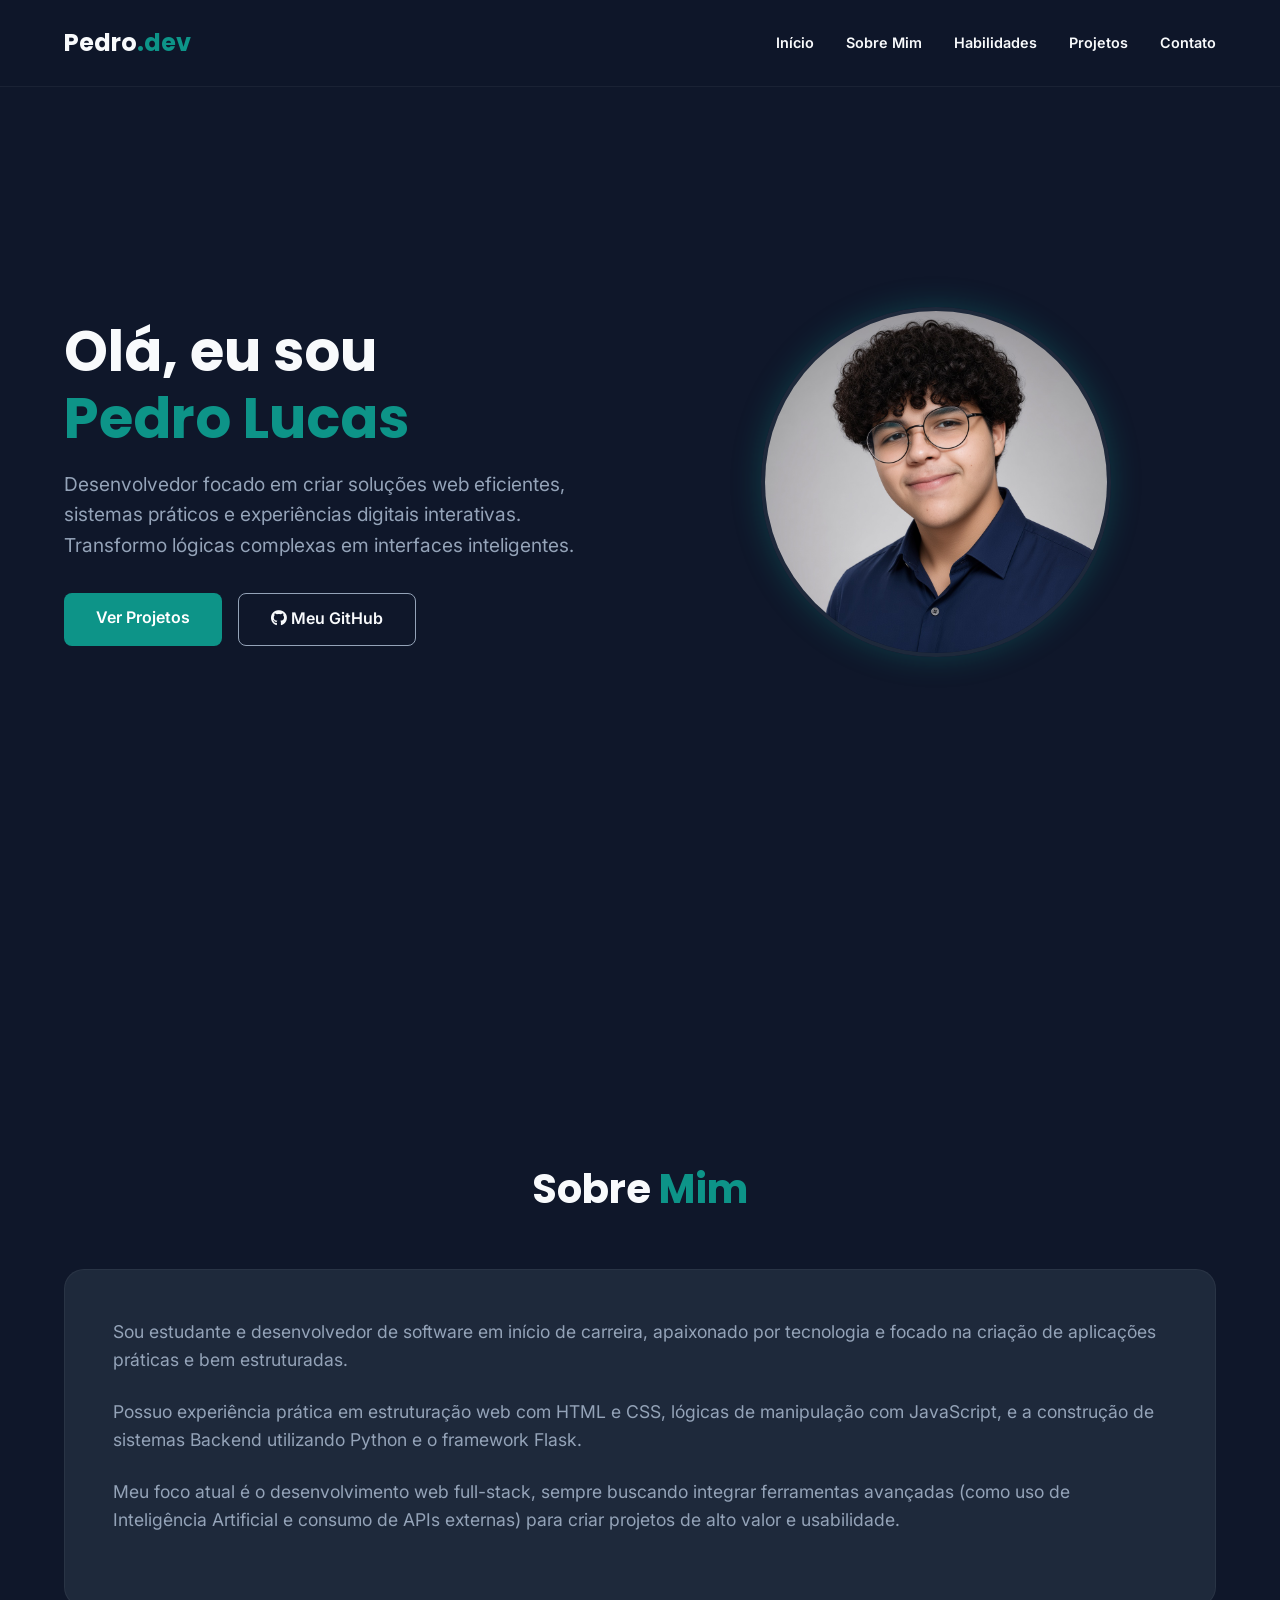
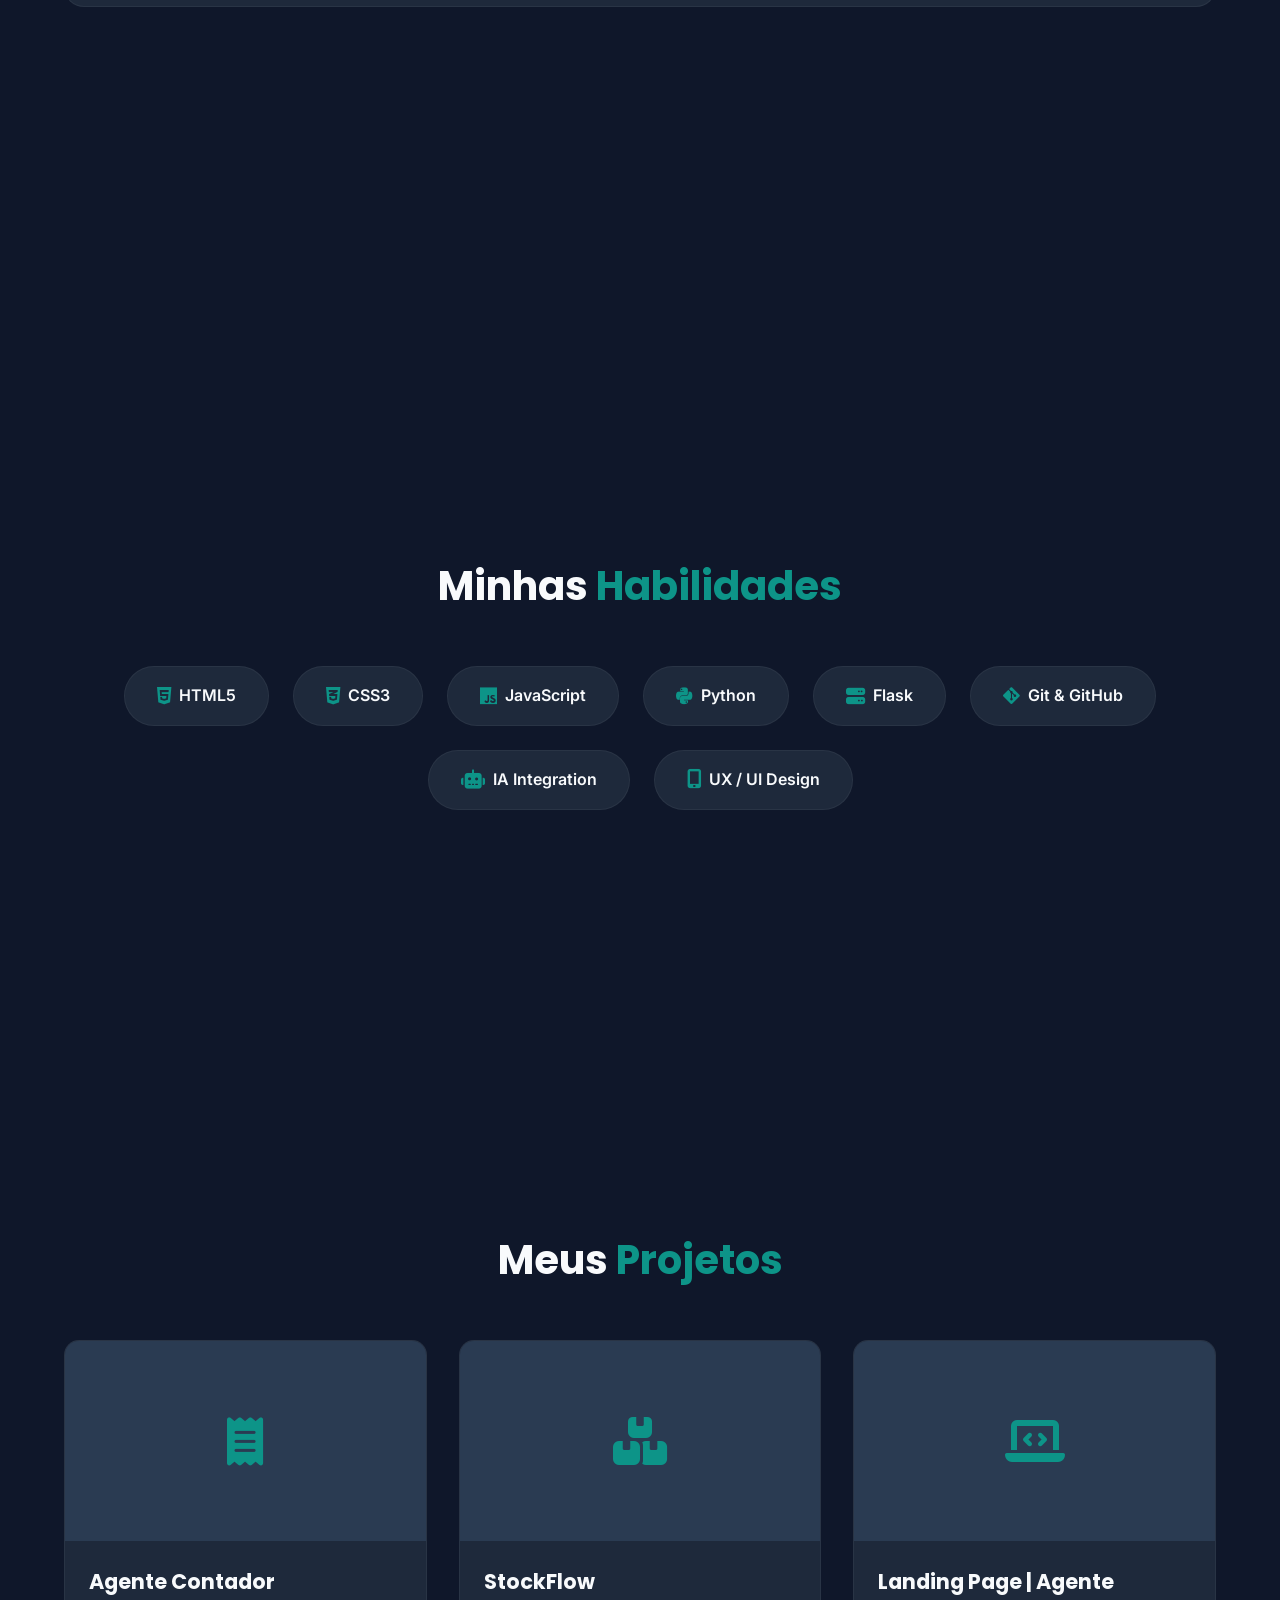
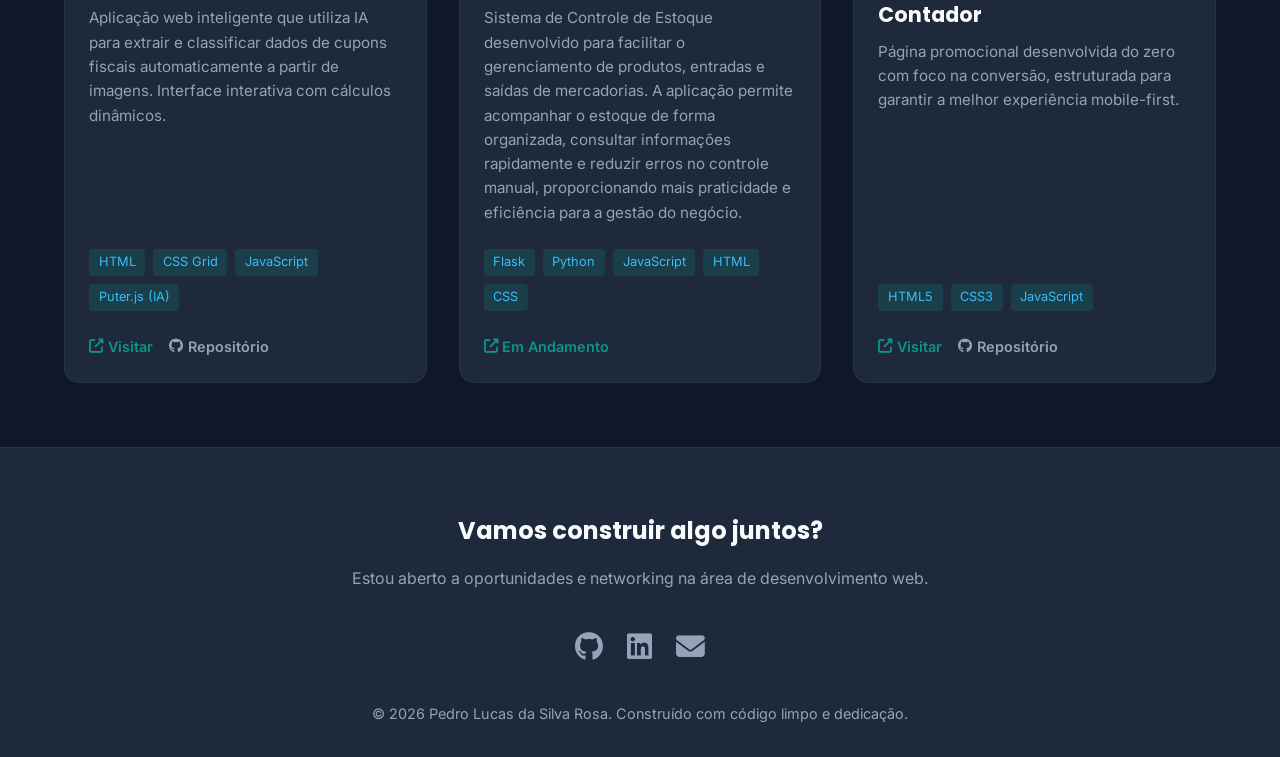
==== commit 1bb1f396: "Fix HTML formatting and structure" ====
--- a/index.html
+++ b/index.html
@@ -442,7 +442,7 @@
                     <i class="fas fa-receipt"></i>
                 </div>
                 <div class="project-info">
-                    <h3>📸 Gasto na Foto</h3>
+                    <h3>Agente Contador</h3>
                     <p>Aplicação web inteligente que utiliza IA para extrair e classificar dados de cupons fiscais
                         automaticamente a partir de imagens. Interface interativa com cálculos dinâmicos.</p>
                     <div class="tech-stack">
@@ -488,7 +488,7 @@
                     <i class="fas fa-laptop-code"></i>
                 </div>
                 <div class="project-info">
-                    <h3>Landing Page Responsiva</h3>
+                    <h3>Landing Page | Agente Contador</h3>
                     <p>Página promocional desenvolvida do zero com foco na conversão, estruturada para garantir a melhor
                         experiência mobile-first.</p>
                     <div class="tech-stack">
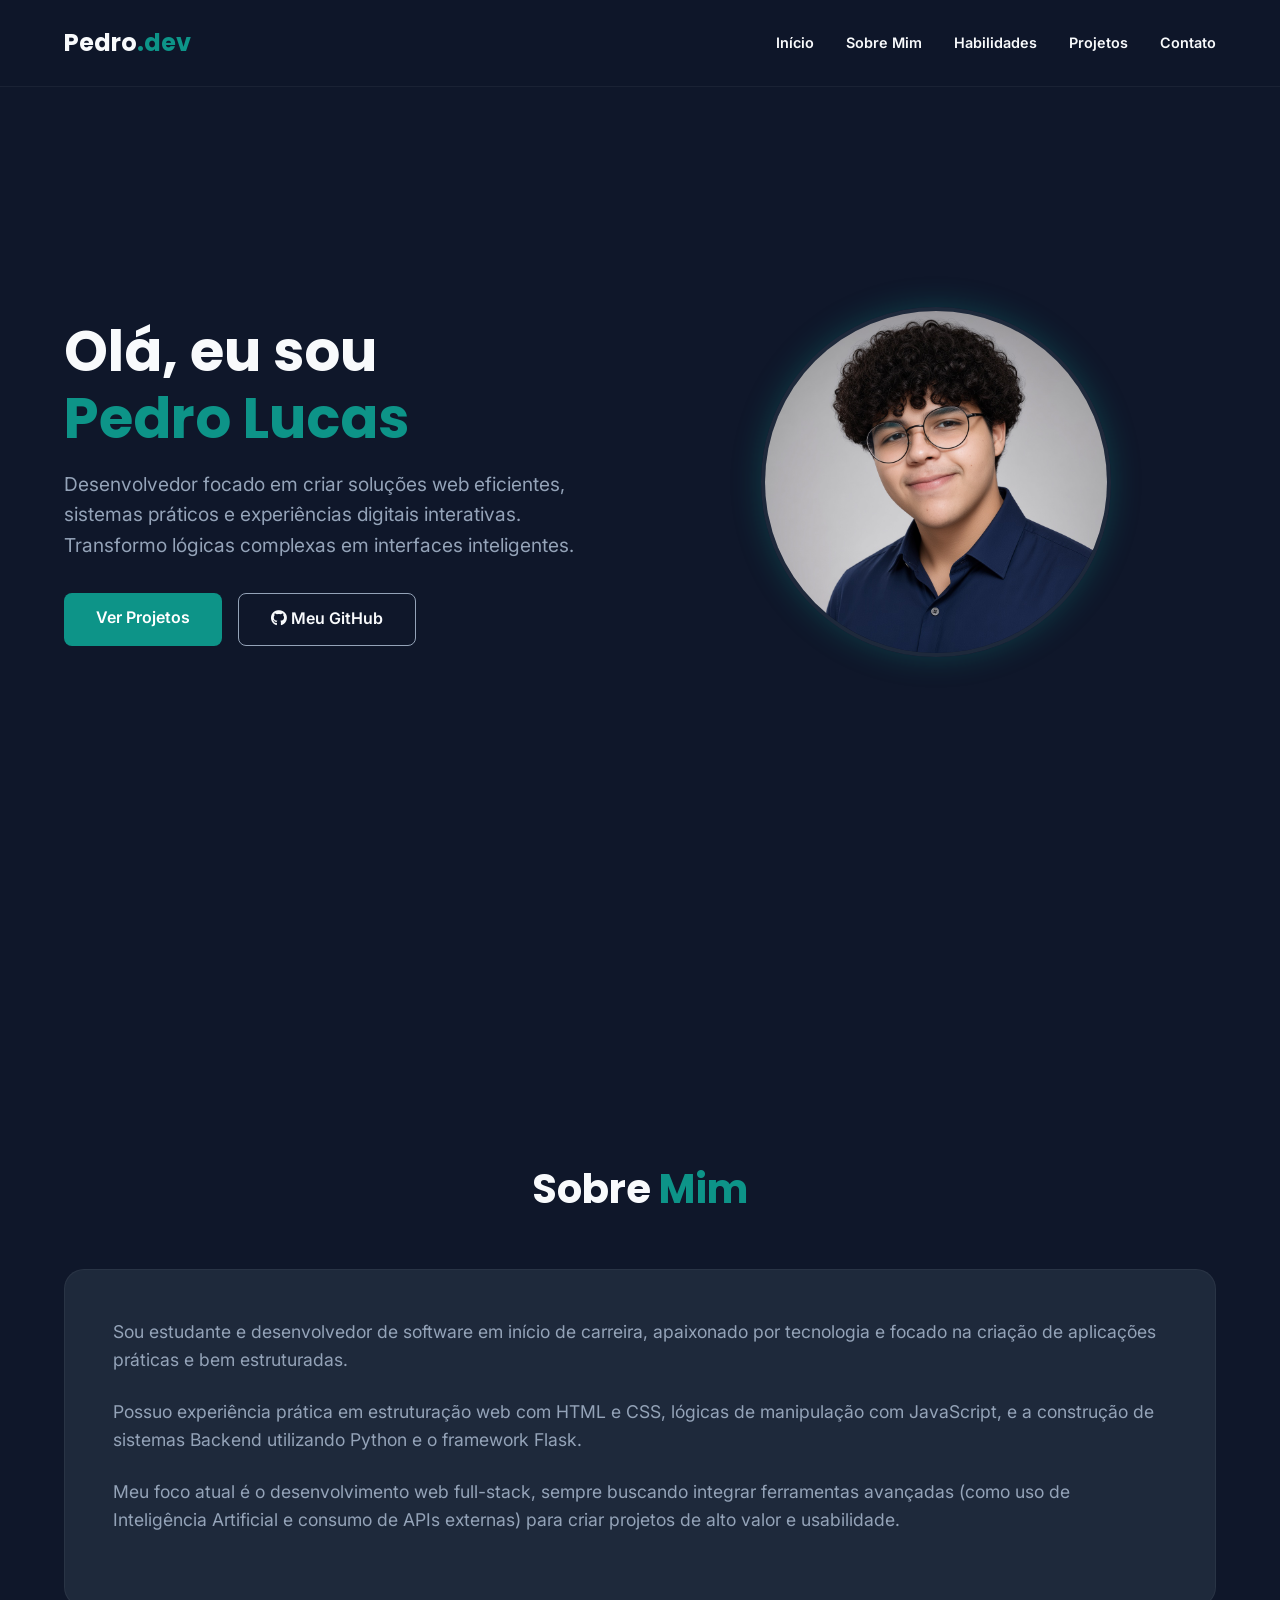
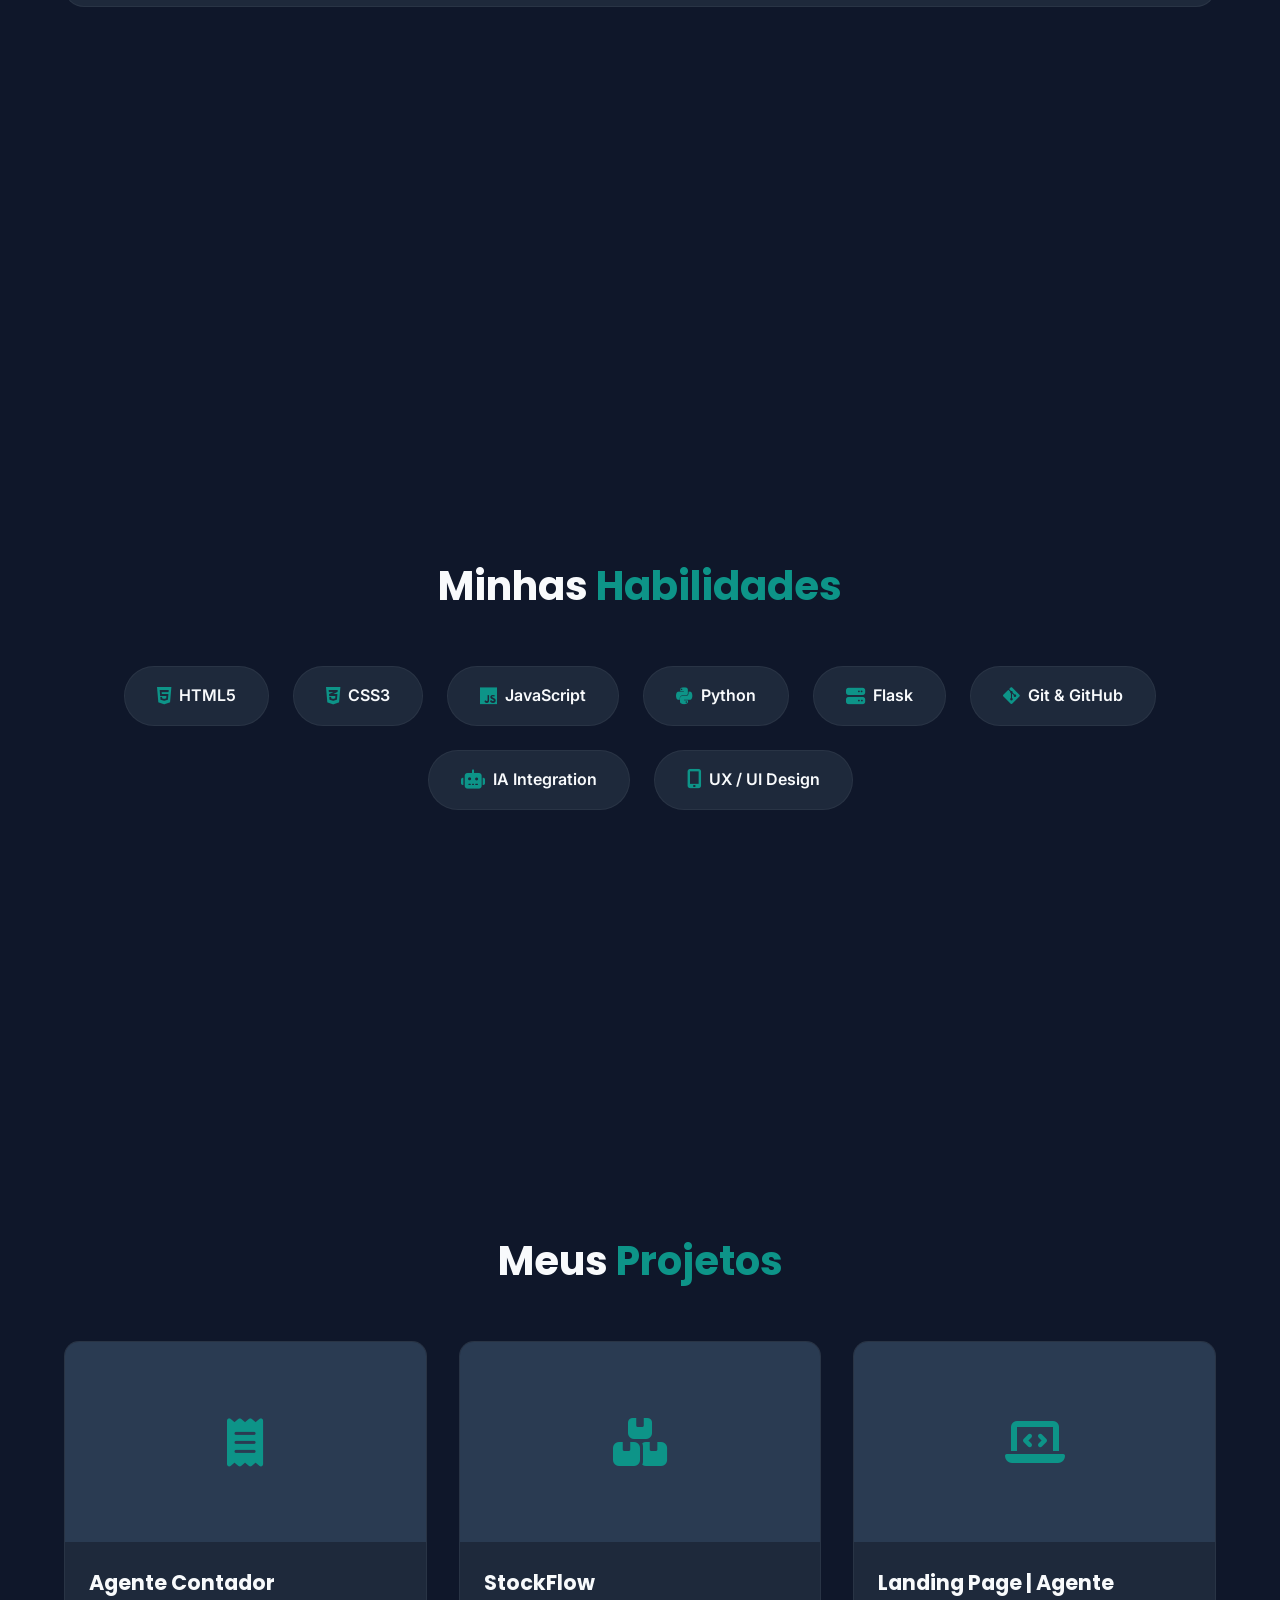
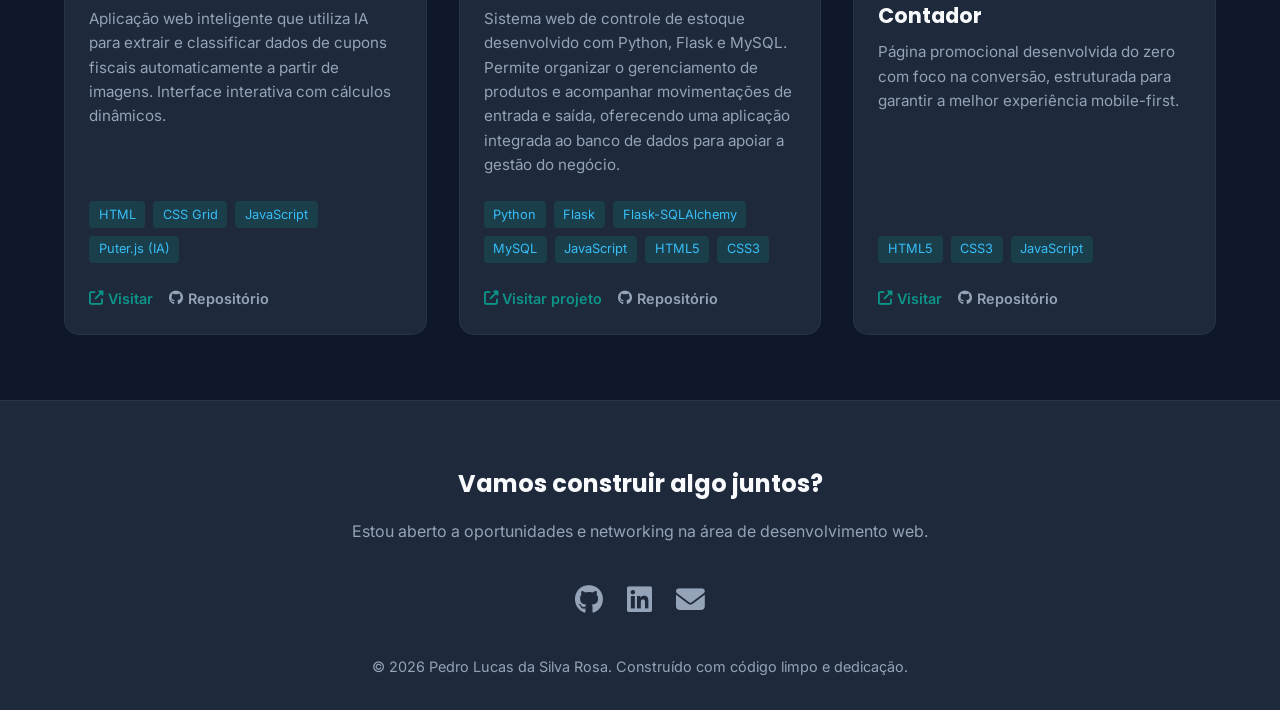
==== commit 83790df5: "Atualiza cartão do projeto StockFlow: links, descrição e tecnologias" ====
--- a/index.html
+++ b/index.html
@@ -1,526 +1,529 @@
-<!DOCTYPE html>
-<html lang="pt-BR">
-
-<head>
-    <meta charset="UTF-8">
-    <meta name="viewport" content="width=device-width, initial-scale=1.0">
-    <title>Pedro Lucas | Desenvolvedor de Software</title>
-
-    <!-- Fontes do Google -->
-    <link
-        href="https://fonts.googleapis.com/css2?family=Inter:wght@300;400;600;800&family=Poppins:wght@500;700&display=swap"
-        rel="stylesheet">
-    <!-- Ícones -->
-    <link rel="stylesheet" href="https://cdnjs.cloudflare.com/ajax/libs/font-awesome/6.4.0/css/all.min.css">
-
-    <style>
-        :root {
-            --bg-color: #0f172a;
-            --surface-color: #1e293b;
-            --primary-color: #0d9488;
-            --primary-hover: #0f766e;
-            --text-main: #f8fafc;
-            --text-muted: #94a3b8;
-            --accent: #38bdf8;
-        }
-
-        * {
-            margin: 0;
-            padding: 0;
-            box-sizing: border-box;
-            scroll-behavior: smooth;
-        }
-
-        body {
-            font-family: 'Inter', sans-serif;
-            background-color: var(--bg-color);
-            color: var(--text-main);
-            line-height: 1.6;
-        }
-
-        /* Header & Nav */
-        header {
-            position: fixed;
-            top: 0;
-            width: 100%;
-            padding: 1.5rem 5%;
-            display: flex;
-            justify-content: space-between;
-            align-items: center;
-            background: rgba(15, 23, 42, 0.9);
-            backdrop-filter: blur(10px);
-            z-index: 1000;
-            border-bottom: 1px solid rgba(255, 255, 255, 0.05);
-        }
-
-        .logo {
-            font-family: 'Poppins', sans-serif;
-            font-size: 1.5rem;
-            font-weight: 700;
-            color: var(--text-main);
-            text-decoration: none;
-        }
-
-        .logo span {
-            color: var(--primary-color);
-        }
-
-        nav ul {
-            display: flex;
-            list-style: none;
-            gap: 2rem;
-        }
-
-        nav a {
-            color: var(--text-main);
-            text-decoration: none;
-            font-weight: 600;
-            font-size: 0.9rem;
-            transition: color 0.3s;
-        }
-
-        nav a:hover {
-            color: var(--primary-color);
-        }
-
-        /* Sections Global */
-        section {
-            padding: 8rem 5% 4rem;
-            min-height: 100vh;
-            display: flex;
-            flex-direction: column;
-            justify-content: center;
-        }
-
-        h2.section-title {
-            font-family: 'Poppins', sans-serif;
-            font-size: 2.5rem;
-            margin-bottom: 3rem;
-            text-align: center;
-        }
-
-        h2.section-title span {
-            color: var(--primary-color);
-        }
-
-        /* Hero Section */
-        #hero {
-            flex-direction: row;
-            align-items: center;
-            justify-content: space-between;
-            gap: 2rem;
-        }
-
-        .hero-content {
-            flex: 1;
-        }
-
-        .hero-content h1 {
-            font-family: 'Poppins', sans-serif;
-            font-size: 3.5rem;
-            line-height: 1.2;
-            margin-bottom: 1rem;
-        }
-
-        .hero-content h1 span {
-            color: var(--primary-color);
-        }
-
-        .hero-content p {
-            font-size: 1.2rem;
-            color: var(--text-muted);
-            margin-bottom: 2rem;
-            max-width: 600px;
-        }
-
-        .hero-buttons {
-            display: flex;
-            gap: 1rem;
-        }
-
-        .btn {
-            padding: 0.8rem 2rem;
-            border-radius: 8px;
-            text-decoration: none;
-            font-weight: 600;
-            transition: all 0.3s;
-            cursor: pointer;
-            border: none;
-        }
-
-        .btn-primary {
-            background-color: var(--primary-color);
-            color: #fff;
-        }
-
-        .btn-primary:hover {
-            background-color: var(--primary-hover);
-            transform: translateY(-2px);
-        }
-
-        .btn-outline {
-            background-color: transparent;
-            color: var(--text-main);
-            border: 1px solid var(--text-muted);
-        }
-
-        .btn-outline:hover {
-            border-color: var(--primary-color);
-            color: var(--primary-color);
-            transform: translateY(-2px);
-        }
-
-        .hero-image {
-            flex: 1;
-            display: flex;
-            justify-content: center;
-        }
-
-        .hero-image img {
-            width: 350px;
-            height: 350px;
-            border-radius: 50%;
-            object-fit: cover;
-            border: 4px solid var(--surface-color);
-            box-shadow: 0 0 30px rgba(13, 148, 136, 0.3);
-        }
-
-        /* About Section */
-        #sobre .about-content {
-            background: var(--surface-color);
-            padding: 3rem;
-            border-radius: 20px;
-            border: 1px solid rgba(255, 255, 255, 0.05);
-        }
-
-        .about-content p {
-            font-size: 1.1rem;
-            color: var(--text-muted);
-            margin-bottom: 1.5rem;
-        }
-
-        /* Skills Section */
-        .skills-grid {
-            display: flex;
-            flex-wrap: wrap;
-            gap: 1.5rem;
-            justify-content: center;
-        }
-
-        .skill-tag {
-            background: var(--surface-color);
-            padding: 1rem 2rem;
-            border-radius: 50px;
-            font-weight: 600;
-            display: flex;
-            align-items: center;
-            gap: 0.5rem;
-            border: 1px solid rgba(255, 255, 255, 0.05);
-            transition: all 0.3s ease;
-        }
-
-        .skill-tag i {
-            color: var(--primary-color);
-            font-size: 1.2rem;
-        }
-
-        .skill-tag:hover {
-            border-color: var(--primary-color);
-            transform: translateY(-3px);
-            box-shadow: 0 5px 15px rgba(13, 148, 136, 0.2);
-        }
-
-        /* Projects Section */
-        .projects-grid {
-            display: grid;
-            grid-template-columns: repeat(auto-fit, minmax(300px, 1fr));
-            gap: 2rem;
-        }
-
-        .project-card {
-            background: var(--surface-color);
-            border-radius: 15px;
-            overflow: hidden;
-            border: 1px solid rgba(255, 255, 255, 0.05);
-            transition: transform 0.3s ease, box-shadow 0.3s ease;
-            display: flex;
-            flex-direction: column;
-        }
-
-        .project-card:hover {
-            transform: translateY(-10px);
-            box-shadow: 0 10px 30px rgba(0, 0, 0, 0.5);
-            border-color: rgba(13, 148, 136, 0.5);
-        }
-
-        .project-img {
-            width: 100%;
-            height: 200px;
-            background-color: #2a3b52;
-            display: flex;
-            justify-content: center;
-            align-items: center;
-            font-size: 3rem;
-            color: var(--primary-color);
-        }
-
-        .project-info {
-            padding: 1.5rem;
-            flex-grow: 1;
-            display: flex;
-            flex-direction: column;
-        }
-
-        .project-info h3 {
-            font-size: 1.3rem;
-            margin-bottom: 0.5rem;
-            font-family: 'Poppins', sans-serif;
-        }
-
-        .project-info p {
-            color: var(--text-muted);
-            font-size: 0.95rem;
-            margin-bottom: 1.5rem;
-            flex-grow: 1;
-        }
-
-        .tech-stack {
-            display: flex;
-            gap: 0.5rem;
-            flex-wrap: wrap;
-            margin-bottom: 1.5rem;
-        }
-
-        .tech-stack span {
-            font-size: 0.8rem;
-            background: rgba(13, 148, 136, 0.2);
-            color: var(--accent);
-            padding: 0.2rem 0.6rem;
-            border-radius: 4px;
-        }
-
-        .project-links {
-            display: flex;
-            gap: 1rem;
-        }
-
-        .project-links a {
-            text-decoration: none;
-            font-size: 0.9rem;
-            font-weight: 600;
-            display: flex;
-            align-items: center;
-            gap: 0.3rem;
-        }
-
-        .link-live {
-            color: var(--primary-color);
-        }
-
-        .link-live:hover {
-            color: var(--text-main);
-        }
-
-        .link-github {
-            color: var(--text-muted);
-        }
-
-        .link-github:hover {
-            color: var(--text-main);
-        }
-
-        /* Footer */
-        footer {
-            background: var(--surface-color);
-            padding: 4rem 5% 2rem;
-            text-align: center;
-            border-top: 1px solid rgba(255, 255, 255, 0.05);
-        }
-
-        .social-links {
-            display: flex;
-            justify-content: center;
-            gap: 1.5rem;
-            margin-bottom: 2rem;
-        }
-
-        .social-links a {
-            color: var(--text-muted);
-            font-size: 1.8rem;
-            transition: color 0.3s, transform 0.3s;
-        }
-
-        .social-links a:hover {
-            color: var(--primary-color);
-            transform: translateY(-3px);
-        }
-
-        /* Responsive */
-        @media (max-width: 768px) {
-            #hero {
-                flex-direction: column-reverse;
-                text-align: center;
-            }
-
-            .hero-buttons {
-                justify-content: center;
-            }
-
-            nav ul {
-                display: none;
-            }
-        }
-    </style>
-</head>
-
-<body>
-
-    <header>
-        <a href="#" class="logo">Pedro<span>.dev</span></a>
-        <nav>
-            <ul>
-                <li><a href="#hero">Início</a></li>
-                <li><a href="#sobre">Sobre Mim</a></li>
-                <li><a href="#habilidades">Habilidades</a></li>
-                <li><a href="#projetos">Projetos</a></li>
-                <li><a href="#contato">Contato</a></li>
-            </ul>
-        </nav>
-    </header>
-
-    <section id="hero">
-        <div class="hero-content">
-            <h1>Olá, eu sou<br><span>Pedro Lucas</span></h1>
-            <p>Desenvolvedor focado em criar soluções web eficientes, sistemas práticos e experiências digitais
-                interativas. Transformo lógicas complexas em interfaces inteligentes.</p>
-            <div class="hero-buttons">
-                <a href="#projetos" class="btn btn-primary">Ver Projetos</a>
-                <a href="https://github.com/Pedrionsx" target="_blank" class="btn btn-outline"><i
-                        class="fab fa-github"></i> Meu GitHub</a>
-            </div>
-        </div>
-        <div class="hero-image">
-            <!-- DICA: Usei uma imagem provisória baseada nas iniciais. Depois, coloque a URL da foto oficial aqui -->
-            <img src="foto_main.jpeg" alt="Pedro Lucas">
-        </div>
-    </section>
-
-    <section id="sobre">
-        <h2 class="section-title">Sobre <span>Mim</span></h2>
-        <div class="about-content">
-            <p>Sou estudante e desenvolvedor de software em início de carreira, apaixonado por tecnologia e
-                focado na criação de aplicações práticas e bem estruturadas.</p>
-            <p>Possuo experiência prática em estruturação web com HTML e CSS, lógicas de manipulação com JavaScript, e a
-                construção de sistemas Backend utilizando Python e o framework Flask.</p>
-            <p>Meu foco atual é o desenvolvimento web full-stack, sempre buscando integrar ferramentas avançadas (como
-                uso de Inteligência Artificial e consumo de APIs externas) para criar projetos de alto valor e
-                usabilidade.</p>
-        </div>
-    </section>
-
-    <section id="habilidades">
-        <h2 class="section-title">Minhas <span>Habilidades</span></h2>
-        <div class="skills-grid">
-            <div class="skill-tag"><i class="fab fa-html5"></i> HTML5</div>
-            <div class="skill-tag"><i class="fab fa-css3-alt"></i> CSS3</div>
-            <div class="skill-tag"><i class="fab fa-js"></i> JavaScript</div>
-            <div class="skill-tag"><i class="fab fa-python"></i> Python</div>
-            <div class="skill-tag"><i class="fas fa-server"></i> Flask</div>
-            <div class="skill-tag"><i class="fab fa-git-alt"></i> Git & GitHub</div>
-            <div class="skill-tag"><i class="fas fa-robot"></i> IA Integration</div>
-            <div class="skill-tag"><i class="fas fa-mobile-alt"></i> UX / UI Design</div>
-        </div>
-    </section>
-
-    <section id="projetos">
-        <h2 class="section-title">Meus <span>Projetos</span></h2>
-        <div class="projects-grid">
-
-            <!-- O seu novo grande projeto -->
-            <div class="project-card">
-                <div class="project-img">
-                    <i class="fas fa-receipt"></i>
-                </div>
-                <div class="project-info">
-                    <h3>Agente Contador</h3>
-                    <p>Aplicação web inteligente que utiliza IA para extrair e classificar dados de cupons fiscais
-                        automaticamente a partir de imagens. Interface interativa com cálculos dinâmicos.</p>
-                    <div class="tech-stack">
-                        <span>HTML</span>
-                        <span>CSS Grid</span>
-                        <span>JavaScript</span>
-                        <span>Puter.js (IA)</span>
-                    </div>
-                    <div class="project-links">
-                        <!-- Adicione os links reais aqui depois -->
-                        <a href="https://pedrionsx.github.io/AssistenteFinanceiroDeNotas/" class="link-live"><i
-                                class="fas fa-external-link-alt"></i> Visitar</a>
-                        <a href="https://github.com/Pedrionsx/AssistenteFinanceiroDeNotas" class="link-github"><i
-                                class="fab fa-github"></i> Repositório</a>
-                    </div>
-                </div>
-            </div>
-
-            <!-- Projeto Backend que estava no PDF -->
-            <div class="project-card">
-                <div class="project-img">
-                    <i class="fas fa-boxes-stacked"></i>
-                </div>
-                <div class="project-info">
-                    <h3>StockFlow</h3>
-                    <p>Sistema de Controle de Estoque desenvolvido para facilitar o gerenciamento de produtos, entradas e saídas de mercadorias. A aplicação permite acompanhar o estoque de forma organizada, consultar informações rapidamente e reduzir erros no controle manual, proporcionando mais praticidade e eficiência para a gestão do negócio.</p>
-                    <div class="tech-stack">
-                        <span>Flask</span>
-                        <span>Python</span>
-                        <span>JavaScript</span>
-                        <span>HTML</span>
-                        <span>CSS</span>
-                    </div>
-                    <div class="project-links">
-                        <a href="#projetos" class="link-live"><i class="fas fa-external-link-alt"></i> Em Andamento</a>
-                    </div>
-                </div>
-            </div>
-
-            <!-- Landing Page -->
-            <div class="project-card">
-                <div class="project-img">
-                    <i class="fas fa-laptop-code"></i>
-                </div>
-                <div class="project-info">
-                    <h3>Landing Page | Agente Contador</h3>
-                    <p>Página promocional desenvolvida do zero com foco na conversão, estruturada para garantir a melhor
-                        experiência mobile-first.</p>
-                    <div class="tech-stack">
-                        <span>HTML5</span>
-                        <span>CSS3</span>
-                        <span>JavaScript</span>
-                    </div>
-                    <div class="project-links">
-                        <a href="https://pedrionsx.github.io/LandingPageGastoNaFoto/" class="link-live"><i
-                                class="fas fa-external-link-alt"></i> Visitar</a>
-                        <a href="https://github.com/Pedrionsx/LandingPageGastoNaFoto" class="link-github"><i class="fab fa-github"></i> Repositório</a>
-                    </div>
-                </div>
-            </div>
-
-        </div>
-    </section>
-
-    <footer id="contato">
-        <h2 style="font-family: 'Poppins', sans-serif; margin-bottom: 1rem;">Vamos construir algo juntos?</h2>
-        <p style="color: var(--text-muted); margin-bottom: 2rem;">Estou aberto a oportunidades e networking na área de
-            desenvolvimento web.</p>
-        <div class="social-links">
-            <a href="https://github.com/Pedrionsx" target="_blank" title="GitHub"><i class="fab fa-github"></i></a>
-            <a href="https://www.linkedin.com/in/pedro-lucas-da-silva-rosa-94211a334/?isSelfProfile=true"
-                target="_blank" title="LinkedIn"><i class="fab fa-linkedin"></i></a>
-            <a href="https://mailto:pedrolucass1106@gmail.com" title="Email"><i class="fas fa-envelope"></i></a>
-        </div>
-        <p style="color: var(--text-muted); font-size: 0.9rem;">&copy; 2026 Pedro Lucas da Silva Rosa. Construído com
-            código limpo e dedicação.</p>
-    </footer>
-
-</body>
-
-</html>
+<!DOCTYPE html>
+<html lang="pt-BR">
+
+<head>
+    <meta charset="UTF-8">
+    <meta name="viewport" content="width=device-width, initial-scale=1.0">
+    <title>Pedro Lucas | Desenvolvedor de Software</title>
+
+    <!-- Fontes do Google -->
+    <link
+        href="https://fonts.googleapis.com/css2?family=Inter:wght@300;400;600;800&family=Poppins:wght@500;700&display=swap"
+        rel="stylesheet">
+    <!-- Ícones -->
+    <link rel="stylesheet" href="https://cdnjs.cloudflare.com/ajax/libs/font-awesome/6.4.0/css/all.min.css">
+
+    <style>
+        :root {
+            --bg-color: #0f172a;
+            --surface-color: #1e293b;
+            --primary-color: #0d9488;
+            --primary-hover: #0f766e;
+            --text-main: #f8fafc;
+            --text-muted: #94a3b8;
+            --accent: #38bdf8;
+        }
+
+        * {
+            margin: 0;
+            padding: 0;
+            box-sizing: border-box;
+            scroll-behavior: smooth;
+        }
+
+        body {
+            font-family: 'Inter', sans-serif;
+            background-color: var(--bg-color);
+            color: var(--text-main);
+            line-height: 1.6;
+        }
+
+        /* Header & Nav */
+        header {
+            position: fixed;
+            top: 0;
+            width: 100%;
+            padding: 1.5rem 5%;
+            display: flex;
+            justify-content: space-between;
+            align-items: center;
+            background: rgba(15, 23, 42, 0.9);
+            backdrop-filter: blur(10px);
+            z-index: 1000;
+            border-bottom: 1px solid rgba(255, 255, 255, 0.05);
+        }
+
+        .logo {
+            font-family: 'Poppins', sans-serif;
+            font-size: 1.5rem;
+            font-weight: 700;
+            color: var(--text-main);
+            text-decoration: none;
+        }
+
+        .logo span {
+            color: var(--primary-color);
+        }
+
+        nav ul {
+            display: flex;
+            list-style: none;
+            gap: 2rem;
+        }
+
+        nav a {
+            color: var(--text-main);
+            text-decoration: none;
+            font-weight: 600;
+            font-size: 0.9rem;
+            transition: color 0.3s;
+        }
+
+        nav a:hover {
+            color: var(--primary-color);
+        }
+
+        /* Sections Global */
+        section {
+            padding: 8rem 5% 4rem;
+            min-height: 100vh;
+            display: flex;
+            flex-direction: column;
+            justify-content: center;
+        }
+
+        h2.section-title {
+            font-family: 'Poppins', sans-serif;
+            font-size: 2.5rem;
+            margin-bottom: 3rem;
+            text-align: center;
+        }
+
+        h2.section-title span {
+            color: var(--primary-color);
+        }
+
+        /* Hero Section */
+        #hero {
+            flex-direction: row;
+            align-items: center;
+            justify-content: space-between;
+            gap: 2rem;
+        }
+
+        .hero-content {
+            flex: 1;
+        }
+
+        .hero-content h1 {
+            font-family: 'Poppins', sans-serif;
+            font-size: 3.5rem;
+            line-height: 1.2;
+            margin-bottom: 1rem;
+        }
+
+        .hero-content h1 span {
+            color: var(--primary-color);
+        }
+
+        .hero-content p {
+            font-size: 1.2rem;
+            color: var(--text-muted);
+            margin-bottom: 2rem;
+            max-width: 600px;
+        }
+
+        .hero-buttons {
+            display: flex;
+            gap: 1rem;
+        }
+
+        .btn {
+            padding: 0.8rem 2rem;
+            border-radius: 8px;
+            text-decoration: none;
+            font-weight: 600;
+            transition: all 0.3s;
+            cursor: pointer;
+            border: none;
+        }
+
+        .btn-primary {
+            background-color: var(--primary-color);
+            color: #fff;
+        }
+
+        .btn-primary:hover {
+            background-color: var(--primary-hover);
+            transform: translateY(-2px);
+        }
+
+        .btn-outline {
+            background-color: transparent;
+            color: var(--text-main);
+            border: 1px solid var(--text-muted);
+        }
+
+        .btn-outline:hover {
+            border-color: var(--primary-color);
+            color: var(--primary-color);
+            transform: translateY(-2px);
+        }
+
+        .hero-image {
+            flex: 1;
+            display: flex;
+            justify-content: center;
+        }
+
+        .hero-image img {
+            width: 350px;
+            height: 350px;
+            border-radius: 50%;
+            object-fit: cover;
+            border: 4px solid var(--surface-color);
+            box-shadow: 0 0 30px rgba(13, 148, 136, 0.3);
+        }
+
+        /* About Section */
+        #sobre .about-content {
+            background: var(--surface-color);
+            padding: 3rem;
+            border-radius: 20px;
+            border: 1px solid rgba(255, 255, 255, 0.05);
+        }
+
+        .about-content p {
+            font-size: 1.1rem;
+            color: var(--text-muted);
+            margin-bottom: 1.5rem;
+        }
+
+        /* Skills Section */
+        .skills-grid {
+            display: flex;
+            flex-wrap: wrap;
+            gap: 1.5rem;
+            justify-content: center;
+        }
+
+        .skill-tag {
+            background: var(--surface-color);
+            padding: 1rem 2rem;
+            border-radius: 50px;
+            font-weight: 600;
+            display: flex;
+            align-items: center;
+            gap: 0.5rem;
+            border: 1px solid rgba(255, 255, 255, 0.05);
+            transition: all 0.3s ease;
+        }
+
+        .skill-tag i {
+            color: var(--primary-color);
+            font-size: 1.2rem;
+        }
+
+        .skill-tag:hover {
+            border-color: var(--primary-color);
+            transform: translateY(-3px);
+            box-shadow: 0 5px 15px rgba(13, 148, 136, 0.2);
+        }
+
+        /* Projects Section */
+        .projects-grid {
+            display: grid;
+            grid-template-columns: repeat(auto-fit, minmax(300px, 1fr));
+            gap: 2rem;
+        }
+
+        .project-card {
+            background: var(--surface-color);
+            border-radius: 15px;
+            overflow: hidden;
+            border: 1px solid rgba(255, 255, 255, 0.05);
+            transition: transform 0.3s ease, box-shadow 0.3s ease;
+            display: flex;
+            flex-direction: column;
+        }
+
+        .project-card:hover {
+            transform: translateY(-10px);
+            box-shadow: 0 10px 30px rgba(0, 0, 0, 0.5);
+            border-color: rgba(13, 148, 136, 0.5);
+        }
+
+        .project-img {
+            width: 100%;
+            height: 200px;
+            background-color: #2a3b52;
+            display: flex;
+            justify-content: center;
+            align-items: center;
+            font-size: 3rem;
+            color: var(--primary-color);
+        }
+
+        .project-info {
+            padding: 1.5rem;
+            flex-grow: 1;
+            display: flex;
+            flex-direction: column;
+        }
+
+        .project-info h3 {
+            font-size: 1.3rem;
+            margin-bottom: 0.5rem;
+            font-family: 'Poppins', sans-serif;
+        }
+
+        .project-info p {
+            color: var(--text-muted);
+            font-size: 0.95rem;
+            margin-bottom: 1.5rem;
+            flex-grow: 1;
+        }
+
+        .tech-stack {
+            display: flex;
+            gap: 0.5rem;
+            flex-wrap: wrap;
+            margin-bottom: 1.5rem;
+        }
+
+        .tech-stack span {
+            font-size: 0.8rem;
+            background: rgba(13, 148, 136, 0.2);
+            color: var(--accent);
+            padding: 0.2rem 0.6rem;
+            border-radius: 4px;
+        }
+
+        .project-links {
+            display: flex;
+            gap: 1rem;
+        }
+
+        .project-links a {
+            text-decoration: none;
+            font-size: 0.9rem;
+            font-weight: 600;
+            display: flex;
+            align-items: center;
+            gap: 0.3rem;
+        }
+
+        .link-live {
+            color: var(--primary-color);
+        }
+
+        .link-live:hover {
+            color: var(--text-main);
+        }
+
+        .link-github {
+            color: var(--text-muted);
+        }
+
+        .link-github:hover {
+            color: var(--text-main);
+        }
+
+        /* Footer */
+        footer {
+            background: var(--surface-color);
+            padding: 4rem 5% 2rem;
+            text-align: center;
+            border-top: 1px solid rgba(255, 255, 255, 0.05);
+        }
+
+        .social-links {
+            display: flex;
+            justify-content: center;
+            gap: 1.5rem;
+            margin-bottom: 2rem;
+        }
+
+        .social-links a {
+            color: var(--text-muted);
+            font-size: 1.8rem;
+            transition: color 0.3s, transform 0.3s;
+        }
+
+        .social-links a:hover {
+            color: var(--primary-color);
+            transform: translateY(-3px);
+        }
+
+        /* Responsive */
+        @media (max-width: 768px) {
+            #hero {
+                flex-direction: column-reverse;
+                text-align: center;
+            }
+
+            .hero-buttons {
+                justify-content: center;
+            }
+
+            nav ul {
+                display: none;
+            }
+        }
+    </style>
+</head>
+
+<body>
+
+    <header>
+        <a href="#" class="logo">Pedro<span>.dev</span></a>
+        <nav>
+            <ul>
+                <li><a href="#hero">Início</a></li>
+                <li><a href="#sobre">Sobre Mim</a></li>
+                <li><a href="#habilidades">Habilidades</a></li>
+                <li><a href="#projetos">Projetos</a></li>
+                <li><a href="#contato">Contato</a></li>
+            </ul>
+        </nav>
+    </header>
+
+    <section id="hero">
+        <div class="hero-content">
+            <h1>Olá, eu sou<br><span>Pedro Lucas</span></h1>
+            <p>Desenvolvedor focado em criar soluções web eficientes, sistemas práticos e experiências digitais
+                interativas. Transformo lógicas complexas em interfaces inteligentes.</p>
+            <div class="hero-buttons">
+                <a href="#projetos" class="btn btn-primary">Ver Projetos</a>
+                <a href="https://github.com/Pedrionsx" target="_blank" class="btn btn-outline"><i
+                        class="fab fa-github"></i> Meu GitHub</a>
+            </div>
+        </div>
+        <div class="hero-image">
+            <!-- DICA: Usei uma imagem provisória baseada nas iniciais. Depois, coloque a URL da foto oficial aqui -->
+            <img src="foto_main.jpeg" alt="Pedro Lucas">
+        </div>
+    </section>
+
+    <section id="sobre">
+        <h2 class="section-title">Sobre <span>Mim</span></h2>
+        <div class="about-content">
+            <p>Sou estudante e desenvolvedor de software em início de carreira, apaixonado por tecnologia e
+                focado na criação de aplicações práticas e bem estruturadas.</p>
+            <p>Possuo experiência prática em estruturação web com HTML e CSS, lógicas de manipulação com JavaScript, e a
+                construção de sistemas Backend utilizando Python e o framework Flask.</p>
+            <p>Meu foco atual é o desenvolvimento web full-stack, sempre buscando integrar ferramentas avançadas (como
+                uso de Inteligência Artificial e consumo de APIs externas) para criar projetos de alto valor e
+                usabilidade.</p>
+        </div>
+    </section>
+
+    <section id="habilidades">
+        <h2 class="section-title">Minhas <span>Habilidades</span></h2>
+        <div class="skills-grid">
+            <div class="skill-tag"><i class="fab fa-html5"></i> HTML5</div>
+            <div class="skill-tag"><i class="fab fa-css3-alt"></i> CSS3</div>
+            <div class="skill-tag"><i class="fab fa-js"></i> JavaScript</div>
+            <div class="skill-tag"><i class="fab fa-python"></i> Python</div>
+            <div class="skill-tag"><i class="fas fa-server"></i> Flask</div>
+            <div class="skill-tag"><i class="fab fa-git-alt"></i> Git & GitHub</div>
+            <div class="skill-tag"><i class="fas fa-robot"></i> IA Integration</div>
+            <div class="skill-tag"><i class="fas fa-mobile-alt"></i> UX / UI Design</div>
+        </div>
+    </section>
+
+    <section id="projetos">
+        <h2 class="section-title">Meus <span>Projetos</span></h2>
+        <div class="projects-grid">
+
+            <!-- O seu novo grande projeto -->
+            <div class="project-card">
+                <div class="project-img">
+                    <i class="fas fa-receipt"></i>
+                </div>
+                <div class="project-info">
+                    <h3>Agente Contador</h3>
+                    <p>Aplicação web inteligente que utiliza IA para extrair e classificar dados de cupons fiscais
+                        automaticamente a partir de imagens. Interface interativa com cálculos dinâmicos.</p>
+                    <div class="tech-stack">
+                        <span>HTML</span>
+                        <span>CSS Grid</span>
+                        <span>JavaScript</span>
+                        <span>Puter.js (IA)</span>
+                    </div>
+                    <div class="project-links">
+                        <!-- Adicione os links reais aqui depois -->
+                        <a href="https://pedrionsx.github.io/AssistenteFinanceiroDeNotas/" class="link-live"><i
+                                class="fas fa-external-link-alt"></i> Visitar</a>
+                        <a href="https://github.com/Pedrionsx/AssistenteFinanceiroDeNotas" class="link-github"><i
+                                class="fab fa-github"></i> Repositório</a>
+                    </div>
+                </div>
+            </div>
+
+            <!-- Projeto Backend que estava no PDF -->
+            <div class="project-card">
+                <div class="project-img">
+                    <i class="fas fa-boxes-stacked"></i>
+                </div>
+                <div class="project-info">
+                    <h3>StockFlow</h3>
+                    <p>Sistema web de controle de estoque desenvolvido com Python, Flask e MySQL. Permite organizar o gerenciamento de produtos e acompanhar movimentações de entrada e saída, oferecendo uma aplicação integrada ao banco de dados para apoiar a gestão do negócio.</p>
+                    <div class="tech-stack">
+                        <span>Python</span>
+                        <span>Flask</span>
+                        <span>Flask-SQLAlchemy</span>
+                        <span>MySQL</span>
+                        <span>JavaScript</span>
+                        <span>HTML5</span>
+                        <span>CSS3</span>
+                    </div>
+                    <div class="project-links">
+                        <a href="https://stockflow-web-production-f228.up.railway.app/" target="_blank" rel="noopener noreferrer" class="link-live"><i class="fas fa-external-link-alt"></i> Visitar projeto</a>
+                        <a href="https://github.com/Pedrionsx/StockFlow" target="_blank" rel="noopener noreferrer" class="link-github"><i class="fab fa-github"></i> Repositório</a>
+                    </div>
+                </div>
+            </div>
+
+            <!-- Landing Page -->
+            <div class="project-card">
+                <div class="project-img">
+                    <i class="fas fa-laptop-code"></i>
+                </div>
+                <div class="project-info">
+                    <h3>Landing Page | Agente Contador</h3>
+                    <p>Página promocional desenvolvida do zero com foco na conversão, estruturada para garantir a melhor
+                        experiência mobile-first.</p>
+                    <div class="tech-stack">
+                        <span>HTML5</span>
+                        <span>CSS3</span>
+                        <span>JavaScript</span>
+                    </div>
+                    <div class="project-links">
+                        <a href="https://pedrionsx.github.io/LandingPageGastoNaFoto/" class="link-live"><i
+                                class="fas fa-external-link-alt"></i> Visitar</a>
+                        <a href="https://github.com/Pedrionsx/LandingPageGastoNaFoto" class="link-github"><i class="fab fa-github"></i> Repositório</a>
+                    </div>
+                </div>
+            </div>
+
+        </div>
+    </section>
+
+    <footer id="contato">
+        <h2 style="font-family: 'Poppins', sans-serif; margin-bottom: 1rem;">Vamos construir algo juntos?</h2>
+        <p style="color: var(--text-muted); margin-bottom: 2rem;">Estou aberto a oportunidades e networking na área de
+            desenvolvimento web.</p>
+        <div class="social-links">
+            <a href="https://github.com/Pedrionsx" target="_blank" title="GitHub"><i class="fab fa-github"></i></a>
+            <a href="https://www.linkedin.com/in/pedro-lucas-da-silva-rosa-94211a334/?isSelfProfile=true"
+                target="_blank" title="LinkedIn"><i class="fab fa-linkedin"></i></a>
+            <a href="https://mailto:pedrolucass1106@gmail.com" title="Email"><i class="fas fa-envelope"></i></a>
+        </div>
+        <p style="color: var(--text-muted); font-size: 0.9rem;">&copy; 2026 Pedro Lucas da Silva Rosa. Construído com
+            código limpo e dedicação.</p>
+    </footer>
+
+</body>
+
+</html>
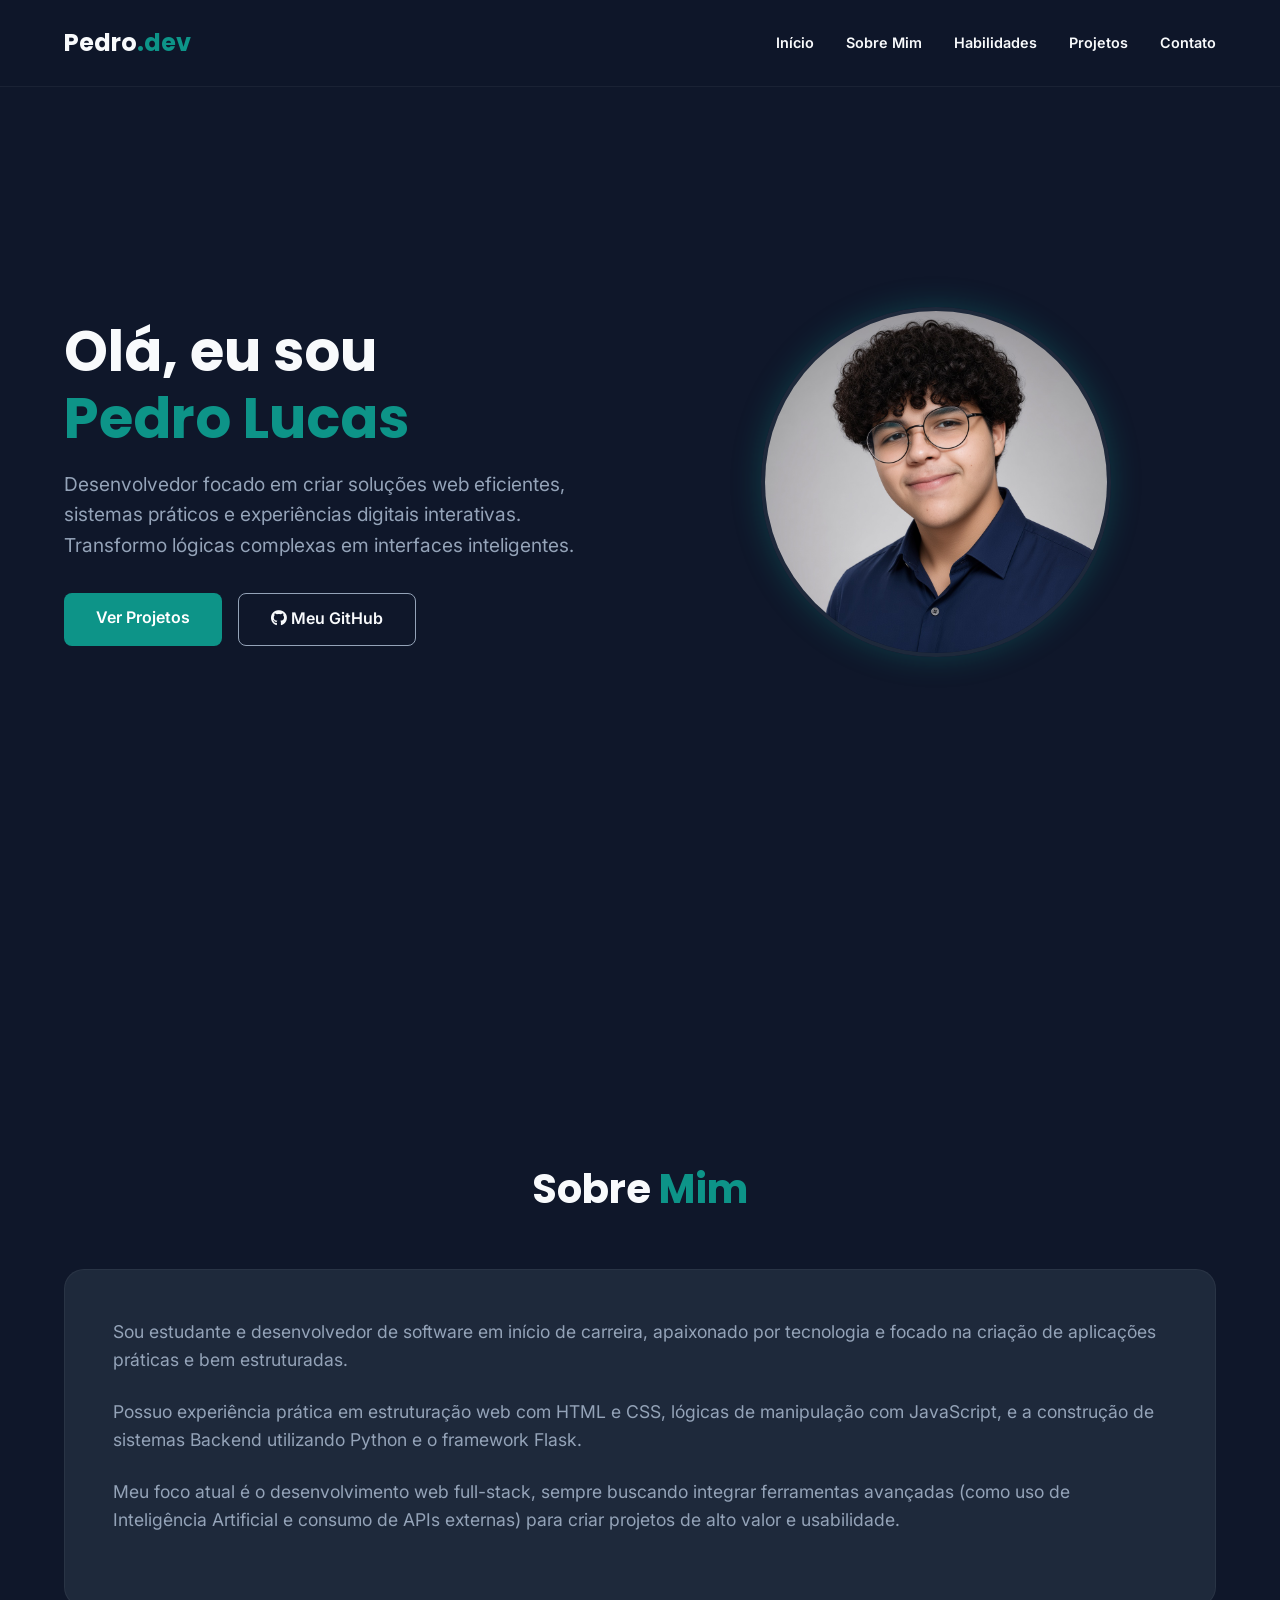
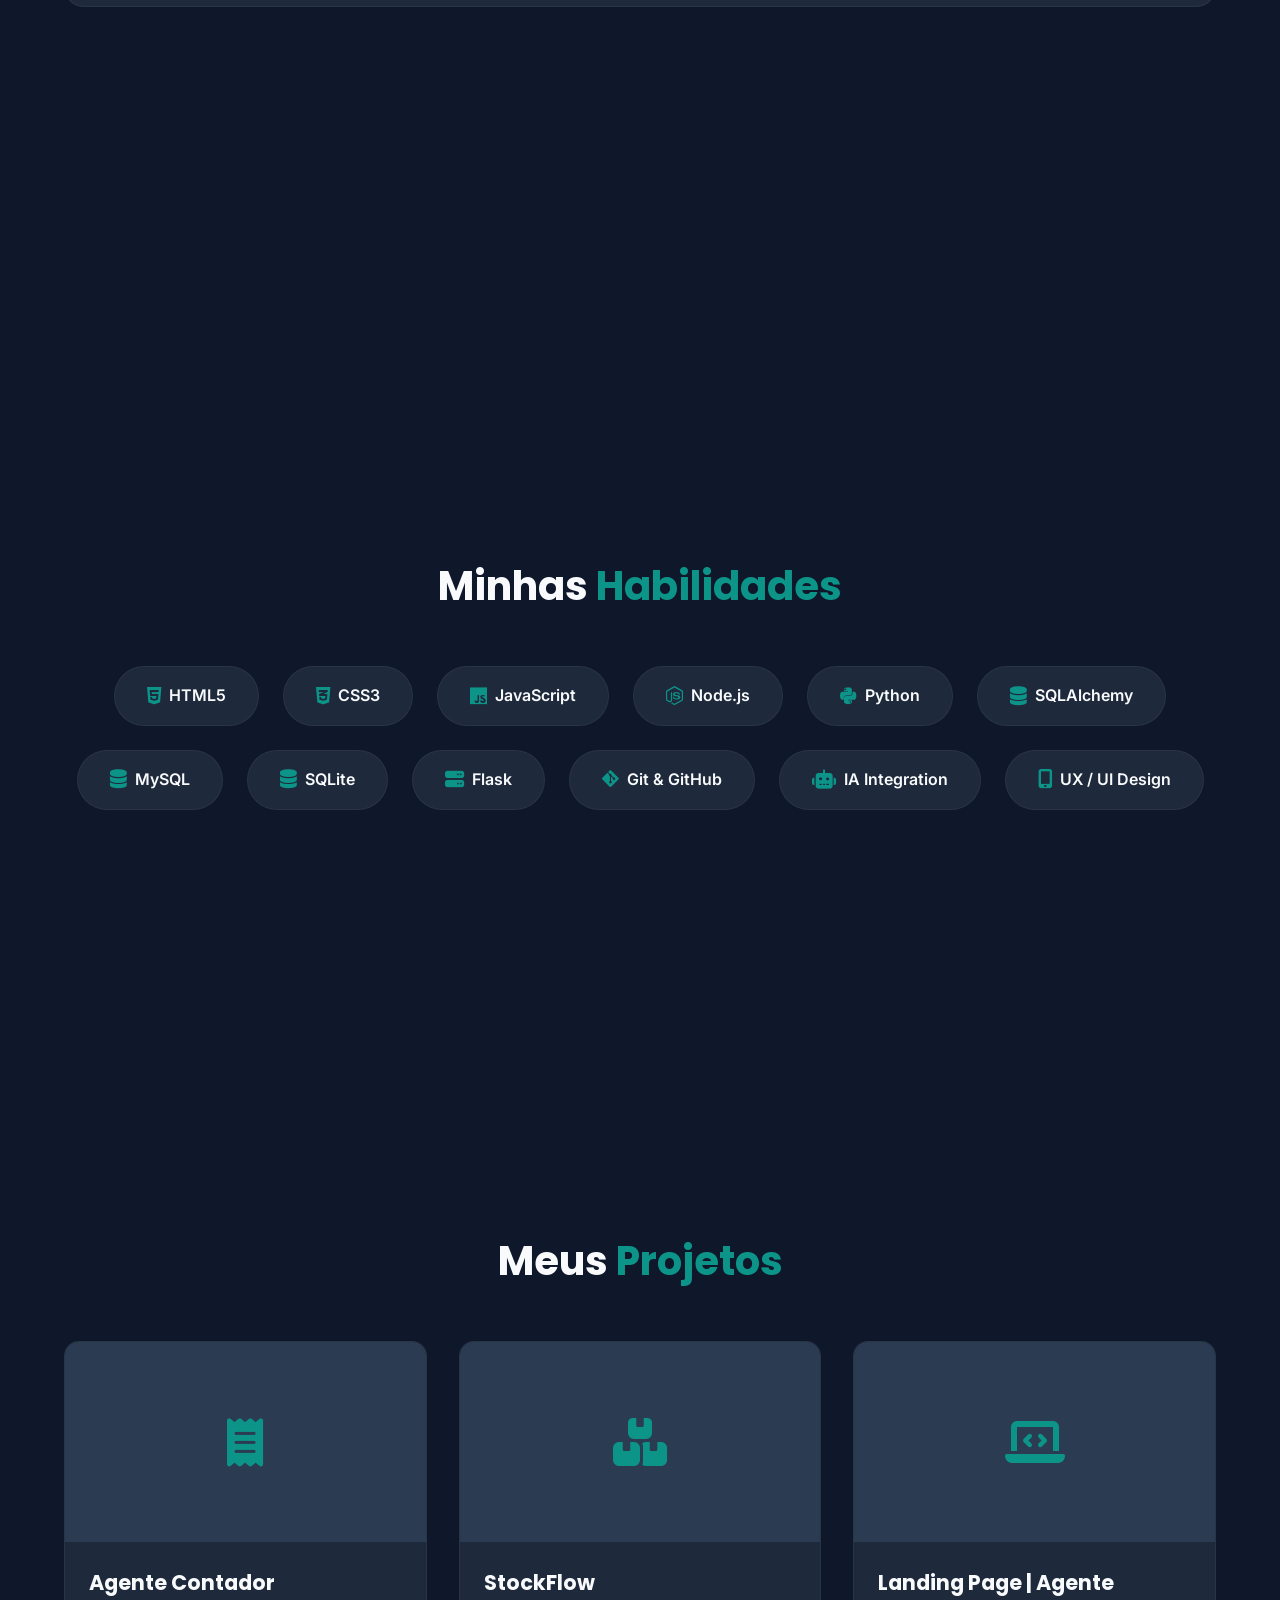
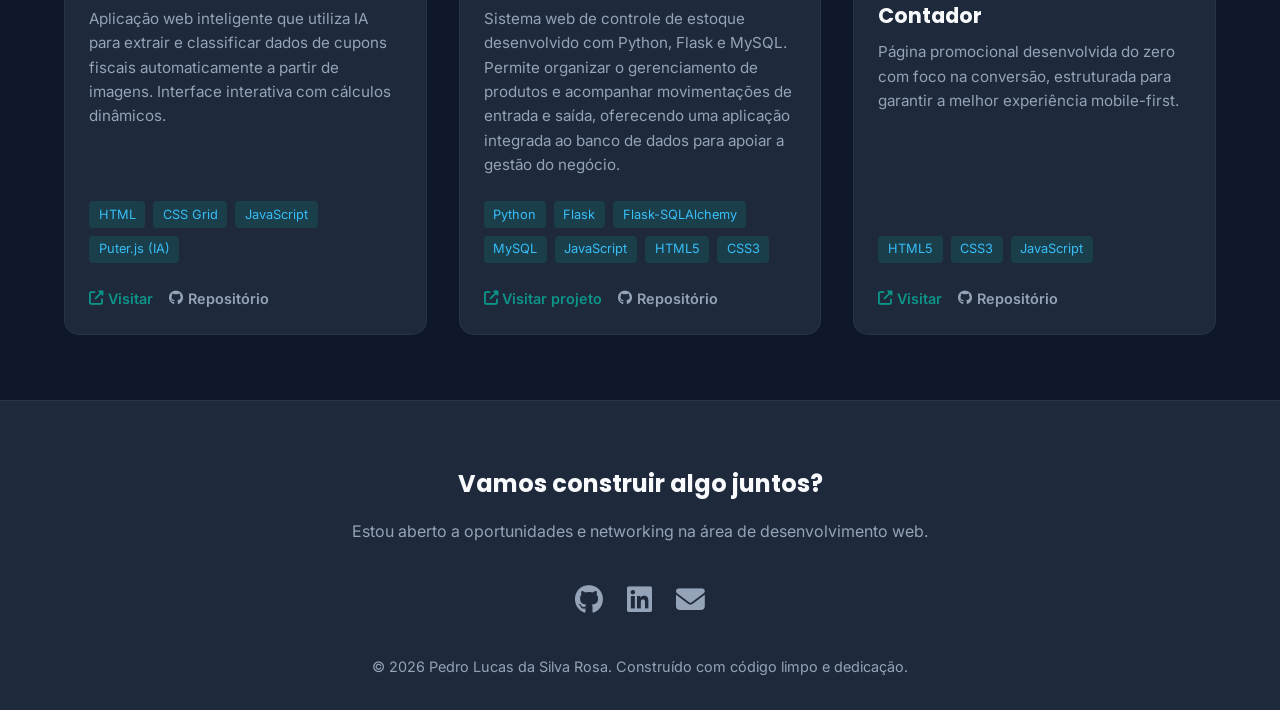
==== commit 9b90b1c5: "Atualiza seção de habilidades: adiciona SQLAlchemy, MySQL, SQLite e Node.js" ====
--- a/index.html
+++ b/index.html
@@ -424,7 +424,11 @@
             <div class="skill-tag"><i class="fab fa-html5"></i> HTML5</div>
             <div class="skill-tag"><i class="fab fa-css3-alt"></i> CSS3</div>
             <div class="skill-tag"><i class="fab fa-js"></i> JavaScript</div>
+            <div class="skill-tag"><i class="fab fa-node-js"></i> Node.js</div>
             <div class="skill-tag"><i class="fab fa-python"></i> Python</div>
+            <div class="skill-tag"><i class="fas fa-database"></i> SQLAlchemy</div>
+            <div class="skill-tag"><i class="fas fa-database"></i> MySQL</div>
+            <div class="skill-tag"><i class="fas fa-database"></i> SQLite</div>
             <div class="skill-tag"><i class="fas fa-server"></i> Flask</div>
             <div class="skill-tag"><i class="fab fa-git-alt"></i> Git & GitHub</div>
             <div class="skill-tag"><i class="fas fa-robot"></i> IA Integration</div>
